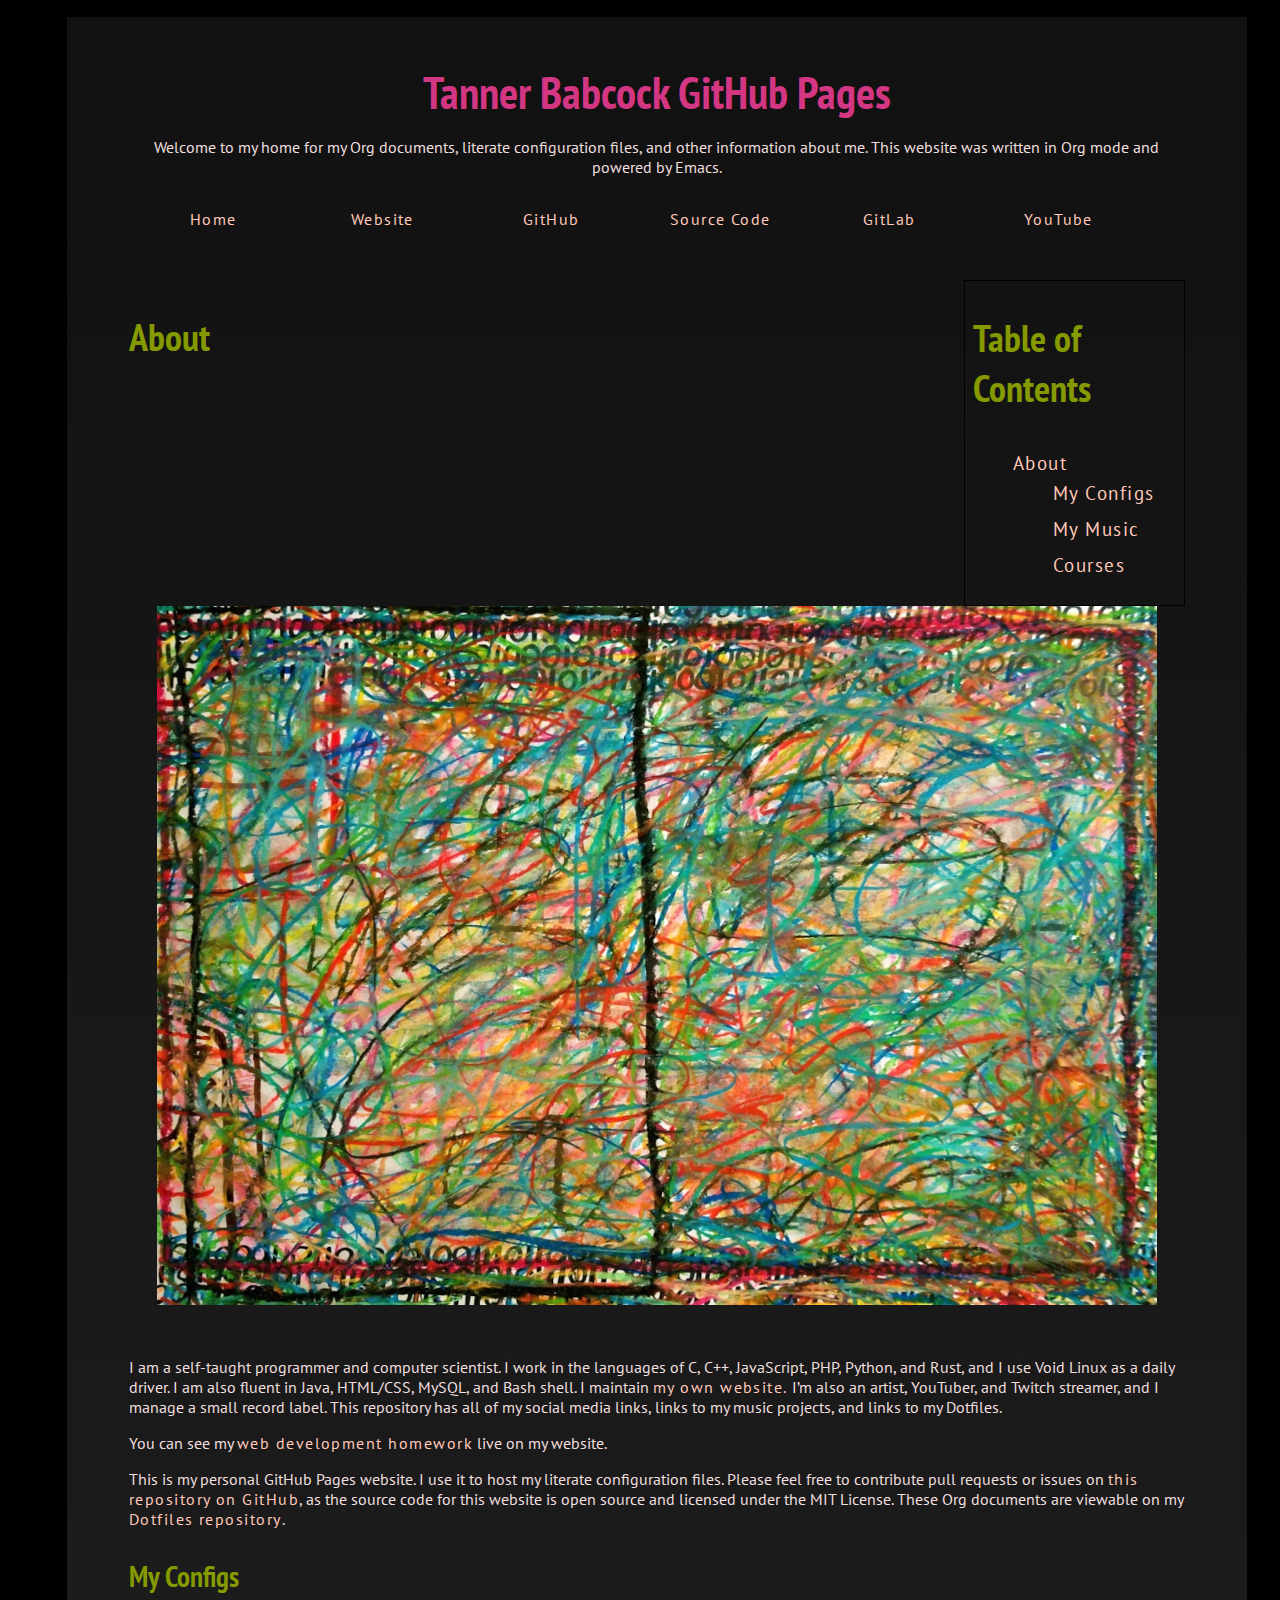
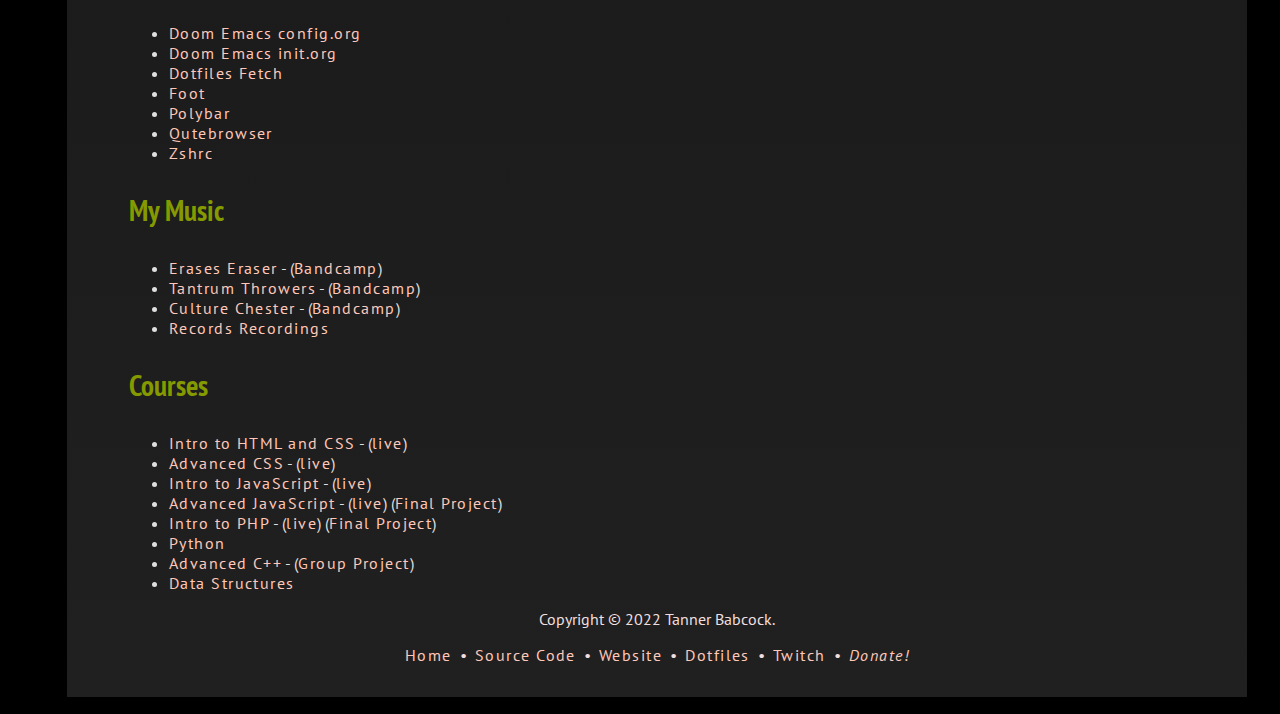
==== index.html @ 3590f408 "Adding Donate button to pages, splash image, OG image" ====
<?xml version="1.0" encoding="utf-8"?>
<!DOCTYPE html PUBLIC "-//W3C//DTD XHTML 1.0 Strict//EN"
"http://www.w3.org/TR/xhtml1/DTD/xhtml1-strict.dtd">
<html xmlns="http://www.w3.org/1999/xhtml" lang="en" xml:lang="en">
<head>
<!-- 2022-10-18 Tue 15:06 -->
<meta http-equiv="Content-Type" content="text/html;charset=utf-8" />
<meta name="viewport" content="width=device-width, initial-scale=1" />
<title>Tanner Babcock GitHub Pages</title>
<meta name="author" content="Tanner Babcock" />
<meta name="description" content="The GitHub Pages website for computer scientist and artist Tanner Babcock. Here is where you'll find my Emacs and other configs." />
<meta name="keywords" content="emacs, doom emacs, github, gitlab, tanner babcock, linux, gnu linux, void linux, arch linux, org" />
<meta name="generator" content="Org Mode" />
<style>
  #content { max-width: 60em; margin: auto; }
  .title  { text-align: center;
             margin-bottom: .2em; }
  .subtitle { text-align: center;
              font-size: medium;
              font-weight: bold;
              margin-top:0; }
  .todo   { font-family: monospace; color: red; }
  .done   { font-family: monospace; color: green; }
  .priority { font-family: monospace; color: orange; }
  .tag    { background-color: #eee; font-family: monospace;
            padding: 2px; font-size: 80%; font-weight: normal; }
  .timestamp { color: #bebebe; }
  .timestamp-kwd { color: #5f9ea0; }
  .org-right  { margin-left: auto; margin-right: 0px;  text-align: right; }
  .org-left   { margin-left: 0px;  margin-right: auto; text-align: left; }
  .org-center { margin-left: auto; margin-right: auto; text-align: center; }
  .underline { text-decoration: underline; }
  #postamble p, #preamble p { font-size: 90%; margin: .2em; }
  p.verse { margin-left: 3%; }
  pre {
    border: 1px solid #e6e6e6;
    border-radius: 3px;
    background-color: #f2f2f2;
    padding: 8pt;
    font-family: monospace;
    overflow: auto;
    margin: 1.2em;
  }
  pre.src {
    position: relative;
    overflow: auto;
  }
  pre.src:before {
    display: none;
    position: absolute;
    top: -8px;
    right: 12px;
    padding: 3px;
    color: #555;
    background-color: #f2f2f299;
  }
  pre.src:hover:before { display: inline; margin-top: 14px;}
  /* Languages per Org manual */
  pre.src-asymptote:before { content: 'Asymptote'; }
  pre.src-awk:before { content: 'Awk'; }
  pre.src-authinfo::before { content: 'Authinfo'; }
  pre.src-C:before { content: 'C'; }
  /* pre.src-C++ doesn't work in CSS */
  pre.src-clojure:before { content: 'Clojure'; }
  pre.src-css:before { content: 'CSS'; }
  pre.src-D:before { content: 'D'; }
  pre.src-ditaa:before { content: 'ditaa'; }
  pre.src-dot:before { content: 'Graphviz'; }
  pre.src-calc:before { content: 'Emacs Calc'; }
  pre.src-emacs-lisp:before { content: 'Emacs Lisp'; }
  pre.src-fortran:before { content: 'Fortran'; }
  pre.src-gnuplot:before { content: 'gnuplot'; }
  pre.src-haskell:before { content: 'Haskell'; }
  pre.src-hledger:before { content: 'hledger'; }
  pre.src-java:before { content: 'Java'; }
  pre.src-js:before { content: 'Javascript'; }
  pre.src-latex:before { content: 'LaTeX'; }
  pre.src-ledger:before { content: 'Ledger'; }
  pre.src-lisp:before { content: 'Lisp'; }
  pre.src-lilypond:before { content: 'Lilypond'; }
  pre.src-lua:before { content: 'Lua'; }
  pre.src-matlab:before { content: 'MATLAB'; }
  pre.src-mscgen:before { content: 'Mscgen'; }
  pre.src-ocaml:before { content: 'Objective Caml'; }
  pre.src-octave:before { content: 'Octave'; }
  pre.src-org:before { content: 'Org mode'; }
  pre.src-oz:before { content: 'OZ'; }
  pre.src-plantuml:before { content: 'Plantuml'; }
  pre.src-processing:before { content: 'Processing.js'; }
  pre.src-python:before { content: 'Python'; }
  pre.src-R:before { content: 'R'; }
  pre.src-ruby:before { content: 'Ruby'; }
  pre.src-sass:before { content: 'Sass'; }
  pre.src-scheme:before { content: 'Scheme'; }
  pre.src-screen:before { content: 'Gnu Screen'; }
  pre.src-sed:before { content: 'Sed'; }
  pre.src-sh:before { content: 'shell'; }
  pre.src-sql:before { content: 'SQL'; }
  pre.src-sqlite:before { content: 'SQLite'; }
  /* additional languages in org.el's org-babel-load-languages alist */
  pre.src-forth:before { content: 'Forth'; }
  pre.src-io:before { content: 'IO'; }
  pre.src-J:before { content: 'J'; }
  pre.src-makefile:before { content: 'Makefile'; }
  pre.src-maxima:before { content: 'Maxima'; }
  pre.src-perl:before { content: 'Perl'; }
  pre.src-picolisp:before { content: 'Pico Lisp'; }
  pre.src-scala:before { content: 'Scala'; }
  pre.src-shell:before { content: 'Shell Script'; }
  pre.src-ebnf2ps:before { content: 'ebfn2ps'; }
  /* additional language identifiers per "defun org-babel-execute"
       in ob-*.el */
  pre.src-cpp:before  { content: 'C++'; }
  pre.src-abc:before  { content: 'ABC'; }
  pre.src-coq:before  { content: 'Coq'; }
  pre.src-groovy:before  { content: 'Groovy'; }
  /* additional language identifiers from org-babel-shell-names in
     ob-shell.el: ob-shell is the only babel language using a lambda to put
     the execution function name together. */
  pre.src-bash:before  { content: 'bash'; }
  pre.src-csh:before  { content: 'csh'; }
  pre.src-ash:before  { content: 'ash'; }
  pre.src-dash:before  { content: 'dash'; }
  pre.src-ksh:before  { content: 'ksh'; }
  pre.src-mksh:before  { content: 'mksh'; }
  pre.src-posh:before  { content: 'posh'; }
  /* Additional Emacs modes also supported by the LaTeX listings package */
  pre.src-ada:before { content: 'Ada'; }
  pre.src-asm:before { content: 'Assembler'; }
  pre.src-caml:before { content: 'Caml'; }
  pre.src-delphi:before { content: 'Delphi'; }
  pre.src-html:before { content: 'HTML'; }
  pre.src-idl:before { content: 'IDL'; }
  pre.src-mercury:before { content: 'Mercury'; }
  pre.src-metapost:before { content: 'MetaPost'; }
  pre.src-modula-2:before { content: 'Modula-2'; }
  pre.src-pascal:before { content: 'Pascal'; }
  pre.src-ps:before { content: 'PostScript'; }
  pre.src-prolog:before { content: 'Prolog'; }
  pre.src-simula:before { content: 'Simula'; }
  pre.src-tcl:before { content: 'tcl'; }
  pre.src-tex:before { content: 'TeX'; }
  pre.src-plain-tex:before { content: 'Plain TeX'; }
  pre.src-verilog:before { content: 'Verilog'; }
  pre.src-vhdl:before { content: 'VHDL'; }
  pre.src-xml:before { content: 'XML'; }
  pre.src-nxml:before { content: 'XML'; }
  /* add a generic configuration mode; LaTeX export needs an additional
     (add-to-list 'org-latex-listings-langs '(conf " ")) in .emacs */
  pre.src-conf:before { content: 'Configuration File'; }

  table { border-collapse:collapse; }
  caption.t-above { caption-side: top; }
  caption.t-bottom { caption-side: bottom; }
  td, th { vertical-align:top;  }
  th.org-right  { text-align: center;  }
  th.org-left   { text-align: center;   }
  th.org-center { text-align: center; }
  td.org-right  { text-align: right;  }
  td.org-left   { text-align: left;   }
  td.org-center { text-align: center; }
  dt { font-weight: bold; }
  .footpara { display: inline; }
  .footdef  { margin-bottom: 1em; }
  .figure { padding: 1em; }
  .figure p { text-align: center; }
  .equation-container {
    display: table;
    text-align: center;
    width: 100%;
  }
  .equation {
    vertical-align: middle;
  }
  .equation-label {
    display: table-cell;
    text-align: right;
    vertical-align: middle;
  }
  .inlinetask {
    padding: 10px;
    border: 2px solid gray;
    margin: 10px;
    background: #ffffcc;
  }
  #org-div-home-and-up
   { text-align: right; font-size: 70%; white-space: nowrap; }
  textarea { overflow-x: auto; }
  .linenr { font-size: smaller }
  .code-highlighted { background-color: #ffff00; }
  .org-info-js_info-navigation { border-style: none; }
  #org-info-js_console-label
    { font-size: 10px; font-weight: bold; white-space: nowrap; }
  .org-info-js_search-highlight
    { background-color: #ffff00; color: #000000; font-weight: bold; }
  .org-svg { }
</style>
<link rel="stylesheet" type="text/css" href="solarized-dark.min.css" />
<meta property="og:image" content="/images/ogimage.png" />
<meta property="og:image:width" content="660" />
<meta property="og:image:height" content="461" />
<meta property="og:title" content="Tanner Babcock GitHub Pages" />
<meta property="og:description" content="The GitHub Pages website for computer scientist and artist Tanner Babcock. Here is where you'll find my Emacs and other configs." />
<meta property="og:locale" content="en_US" />
<link rel="icon" href="/images/favicon.png" />
<link rel="apple-touch-icon" href="/images/apple-touch-icon-180x180.png" />
<link rel="icon" href="/images/icon-hires.png" sizes="192x192" />
<meta name="google-site-verification" content="2WoaNPwHxji9bjk8HmxLdspgd5cx93KCRp-Bo1gjV0o" />
</head>
<body>
<div id="content" class="content">
<h1 class="title">Tanner Babcock GitHub Pages</h1>
<header>
    <center>
    <p>Welcome to my home for my Org documents, literate configuration files, and other information about me. This website was written in Org mode and powered by Emacs.</p>
        <ul>
            <li><a href="https://babkock.github.io">Home</a></li>
            <li><a href="https://tannerbabcock.com/home">Website</a></li>
            <li><a href="https://github.com/Babkock" target="_blank">GitHub</a></li>
            <li><a href="https://github.com/Babkock/Babkock.github.io" target="_blank">Source Code</a></li>
            <li><a href="https://gitlab.com/Babkock/" target="_blank">GitLab</a></li>
            <li><a href="https://www.youtube.com/channel/UCdXmrPRUtsl-6pq83x3FrTQ" target="_blank">YouTube</a></li>
        </ul>
    </center>
</header>

<div id="table-of-contents" role="doc-toc">
<h2>Table of Contents</h2>
<div id="text-table-of-contents" role="doc-toc">
<ul>
<li><a href="#orgf6d3887">About</a>
<ul>
<li><a href="#orgc650f07">My Configs</a></li>
<li><a href="#org0ccb03f">My Music</a></li>
<li><a href="#org8c33090">Courses</a></li>
</ul>
</li>
</ul>
</div>
</div>

<div id="outline-container-orgf6d3887" class="outline-2">
<h2 id="orgf6d3887">About</h2>
<div class="outline-text-2" id="text-orgf6d3887">

<div id="org760cbdf" class="figure">
<p><img src="https://babkock.github.io/images/splash.jpg" alt="splash.jpg" />
</p>
</div>

<p>
I am a self-taught programmer and computer scientist. I work in the languages of C, C++, JavaScript, PHP, Python, and Rust, and I use Void Linux as a daily driver. I am also fluent in Java, HTML/CSS, MySQL, and Bash shell. I maintain <a href="https://tannerbabcock.com/home">my own website.</a>
I&rsquo;m also an artist, YouTuber, and Twitch streamer, and I manage a small record label. This repository has all of my social media links, links to my music projects, and links to my Dotfiles.
</p>

<p>
You can see my <a href="https://tannerbabcock.com/homework/index">web development homework</a> live on my website.
</p>

<p>
This is my personal GitHub Pages website. I use it to host my literate configuration files. Please feel free to contribute pull requests or issues on <a href="https://github.com/Babkock/Babkock.github.io">this repository on GitHub</a>, as the source code for this website is open source and licensed under the MIT License. These Org documents are viewable on my <a href="https://gitlab.com/Babkock/Dotfiles">Dotfiles repository</a>.
</p>
</div>

<div id="outline-container-orgc650f07" class="outline-3">
<h3 id="orgc650f07">My Configs</h3>
<div class="outline-text-3" id="text-orgc650f07">
<ul class="org-ul">
<li><a href="https://babkock.github.io/configs/doom.html">Doom Emacs config.org</a></li>
<li><a href="https://babkock.github.io/configs/init.html">Doom Emacs init.org</a></li>
<li><a href="https://babkock.github.io/configs/fetch.html">Dotfiles Fetch</a></li>
<li><a href="https://babkock.github.io/configs/foot.html">Foot</a></li>
<li><a href="https://babkock.github.io/configs/polybar.html">Polybar</a></li>
<li><a href="https://babkock.github.io/configs/qutebrowser.html">Qutebrowser</a></li>
<li><a href="https://babkock.github.io/configs/zsh.html">Zshrc</a></li>
</ul>
</div>
</div>

<div id="outline-container-org0ccb03f" class="outline-3">
<h3 id="org0ccb03f">My Music</h3>
<div class="outline-text-3" id="text-org0ccb03f">
<ul class="org-ul">
<li><a href="https://open.spotify.com/artist/3qysccskvwTB7ozJ0ojOTP">Erases Eraser</a> - (<a href="https://eraseseraser.bandcamp.com/">Bandcamp</a>)</li>
<li><a href="https://open.spotify.com/artist/6x2K3JghRnqnFdg07SkrN3">Tantrum Throwers</a> - (<a href="https://tantrumthrowers.bandcamp.com/">Bandcamp</a>)</li>
<li><a href="https://open.spotify.com/artist/6id1ZGp3lQNo11vRjEXGlo">Culture Chester</a> - (<a href="https://culturechester.bandcamp.com/">Bandcamp</a>)</li>
<li><a href="https://recordsrecordings.bandcamp.com">Records Recordings</a></li>
</ul>
</div>
</div>

<div id="outline-container-org8c33090" class="outline-3">
<h3 id="org8c33090">Courses</h3>
<div class="outline-text-3" id="text-org8c33090">
<ul class="org-ul">
<li><a href="https://gitlab.com/tbhomework/homework/-/tree/master/wdv101">Intro to HTML and CSS</a> - (<a href="https://tannerbabcock.com/homework/index?c=wdv101">live</a>)</li>
<li><a href="https://gitlab.com/tbhomework/homework/-/tree/master/wdv205">Advanced CSS</a> - (<a href="https://tannerbabcock.com/homework/index?c=wdv205">live</a>)</li>
<li><a href="https://gitlab.com/tbhomework/homework/-/tree/master/wdv221">Intro to JavaScript</a> - (<a href="https://tannerbabcock.com/homework/index?c=wdv221">live</a>)</li>
<li><a href="https://gitlab.com/tbhomework/homework/-/tree/master/wdv321">Advanced JavaScript</a> - (<a href="https://tannerbabcock.com/homework/index?c=wdv321">live</a>) (<a href="https://tannerbabcock.com/homework/wdv321/recipes/home.html">Final Project</a>)</li>
<li><a href="https://gitlab.com/tbhomework/homework/-/tree/master/wdv341">Intro to PHP</a> - (<a href="https://tannerbabcock.com/homework/index?c=wdv341">live</a>) (<a href="https://tannerbabcock.com/homework/wdv341/wax/index">Final Project</a>)</li>
<li><a href="https://gitlab.com/tbhomework/python">Python</a></li>
<li><a href="https://gitlab.com/tbhomework/cis164">Advanced C++</a> - (<a href="https://github.com/naertz/CasualMockSkirmish">Group Project</a>)</li>
<li><a href="https://gitlab.com/tbhomework/cis152">Data Structures</a></li>
</ul>

<footer>
    <center>
    <p>Copyright &copy; 2022 Tanner Babcock.</p>
    <p><a href="https://babkock.github.io">Home</a> &nbsp;&bull;&nbsp; <a href="https://github.com/Babkock/Babkock.github.io">Source Code</a> &nbsp;&bull;&nbsp;
    <a href="https://tannerbabcock.com/home">Website</a> &nbsp;&bull;&nbsp;
    <a href="https://gitlab.com/Babkock/Dotfiles">Dotfiles</a> &nbsp;&bull;&nbsp;
    <a href="https://www.twitch.tv/babkock">Twitch</a> &nbsp;&bull;&nbsp;
    <a href="https://www.paypal.com/donate/?business=X8ZY4CNBJEXVE&no_recurring=0&item_name=Please+help+me+pay+my+bills%2C+and+make+more+interesting+GNU%2FLinux+content%21+I+appreciate+you%21&currency_code=USD" target="_blank"><i>Donate!</i></a></p>
    </center>
</footer>
</div>
</div>
</div>
</div>
<div id="postamble" class="status">
<p class="author">Author: Tanner Babcock</p>
<p class="date">Created: 2022-10-18 Tue 15:06</p>
</div>
</body>
</html>
---- solarized-dark.min.css ----
@import url(http://fonts.googleapis.com/css?family=Inconsolata);@import url(http://fonts.googleapis.com/css?family=PT+Sans);@import url(http://fonts.googleapis.com/css?family=PT+Sans+Narrow:400,700);article,aside,details,figcaption,figure,footer,header,hgroup,nav,section,summary{display:block}audio,canvas,video{display:inline-block}audio:not([controls]){display:none;height:0}[hidden]{display:none}html{font-family:sans-serif;-webkit-text-size-adjust:100%;-ms-text-size-adjust:100%}body{margin:0}a:focus{outline:thin dotted}a:active,a:hover{outline:0}h1{font-size:2em}abbr[title]{border-bottom:1px dotted}b,strong{font-weight:bold}dfn{font-style:italic}mark{background:#ff0;color:#000}code,kbd,pre,samp{font-family:monospace,serif;font-size:1em}pre{white-space:pre-wrap;word-wrap:break-word}q{quotes:"\201C" "\201D" "\2018" "\2019"}small{font-size:80%}sub,sup{font-size:75%;line-height:0;position:relative;vertical-align:baseline}sup{top:-0.5em}sub{bottom:-0.25em}img{border:0}svg:not(:root){overflow:hidden}figure{margin:0}fieldset{border:1px solid #c0c0c0;margin:0 2px;padding:.35em .625em .75em}legend{border:0;padding:0}button,input,select,textarea{font-family:inherit;font-size:100%;margin:0}button,input{line-height:normal}button,html input[type="button"],input[type="reset"],input[type="submit"]{-webkit-appearance:button;cursor:pointer}button[disabled],input[disabled]{cursor:default}input[type="checkbox"],input[type="radio"]{box-sizing:border-box;padding:0}input[type="search"]{-webkit-appearance:textfield;-moz-box-sizing:content-box;-webkit-box-sizing:content-box;box-sizing:content-box}input[type="search"]::-webkit-search-cancel-button,input[type="search"]::-webkit-search-decoration{-webkit-appearance:none}button::-moz-focus-inner,input::-moz-focus-inner{border:0;padding:0}textarea{overflow:auto;vertical-align:top}table{border-collapse:collapse;border-spacing:0}html{font-family:'PT Sans',sans-serif}pre,code{font-family:'Inconsolata',sans-serif}h1,h2,h3,h4,h5,h6{font-family:'PT Sans Narrow',sans-serif;font-weight:700}html{background-color:#073642;color:#839496;margin:1em}body{background-color:#002b36;margin:0 auto;max-width:23cm;border:1pt solid #586e75;padding:1em}code{background-color:#073642;padding:2px}a{color:#b58900}a:visited{color:#cb4b16}a:hover{color:#cb4b16}h1{color:#d33682}h2,h3,h4,h5,h6{color:#859900}pre{background-color:#002b36;color:#839496;border:1pt solid #586e75;padding:1em}pre code{background-color:#002b36}h1{font-size:2.8em}h2{font-size:2.4em}h3{font-size:1.8em}h4{font-size:1.4em}h5{font-size:1.3em}h6{font-size:1.15em}.tag{background-color:#073642;color:#d33682;padding:0 .2em}.todo,.next,.done{color:#002b36;background-color:#dc322f;padding:0 .2em}.tag{-webkit-border-radius:.35em;-moz-border-radius:.35em;border-radius:.35em}.TODO{-webkit-border-radius:.2em;-moz-border-radius:.2em;border-radius:.2em;background-color:#2aa198}.NEXT{-webkit-border-radius:.2em;-moz-border-radius:.2em;border-radius:.2em;background-color:#268bd2}.ACTIVE{-webkit-border-radius:.2em;-moz-border-radius:.2em;border-radius:.2em;background-color:#268bd2}.DONE{-webkit-border-radius:.2em;-moz-border-radius:.2em;border-radius:.2em;background-color:#859900}.WAITING{-webkit-border-radius:.2em;-moz-border-radius:.2em;border-radius:.2em;background-color:#cb4b16}.HOLD{-webkit-border-radius:.2em;-moz-border-radius:.2em;border-radius:.2em;background-color:#d33682}.NOTE{-webkit-border-radius:.2em;-moz-border-radius:.2em;border-radius:.2em;background-color:#d33682}.CANCELLED{-webkit-border-radius:.2em;-moz-border-radius:.2em;border-radius:.2em;background-color:#859900}
.org-src-container, .org-src-container * { font-family:monospace !important; font-size:1.06em !important; }
body { width:92% !important; max-width:92% !important; margin-left:4% !important; margin-right:4% !important; background:linear-gradient(0deg, #202020, #111) !important; color:#dfdfdf !important; border:1px solid black !important; } body #content { width:92% !important; min-width:92% !important; max-width:92% !important; margin-left:4% !important; margin-right:4% !important; } p { color:#efdfdf !important; }
html { background:#000 !important; }
.org-src-container pre { background:#221010 !important; border:1px solid #000 !important; border-radius:0px 0px 0px 0px !important; box-shadow:0 !important; }
pre { box-shadow:0 !important; font-size:1.09em !important; }
pre span { line-height:1.6; letter-spacing:1.04pt !important; }
a:link, a, a:visited {
    color:#ffc8b8;
    text-decoration:none;
    letter-spacing:1.1pt !important;
}
a:hover, a:active {
    color:#ffdfdf;
    text-decoration:underline;
    letter-spacing:1.1pt !important;
}
table {
    width:90% !important;
    max-width:90% !important;
    margin-left:5% !important;
    margin-right:5% !important;
    background:rgba(0, 0, 0, 0.2) !important;
}
table thead tr th {
    font-weight:bold;
}
table thead tr th, table tbody tr td {
    border:2px solid #000;
    padding:15px !important;
    font-size:1.07em !important;
}
#text-table-of-contents ul li, #text-table-of-contents li {
    list-style-type:none !important;
	padding-top:6px;
	padding-bottom:6px;
}
#text-table-of-contents ul li a, #text-table-of-contents li a {
    font-size:1.17em !important;
}
pre span {
	font-family:monospace;
}
#table-of-contents {
    float:right;
    width:20% !important;
    margin-left:1% !important;
    border:1px solid #000;
    padding-left:8px;
}
header center {
    padding-bottom:12px !important;
}
header center ul {
    padding-left:0px !important;
    width:100% !important;
    display:inline-block !important;
}
header center ul li {
    list-style-type:none !important;
    width:16% !important;
    float:left !important;
}
header center ul li a {
    width:100% !important;
    height:39px !important;
    min-height:39px !important;
    display:block !important;
}

#postamble { display:none !important; }

#footer {
	padding-top:7px;
    font-size:1.12em !important;
}
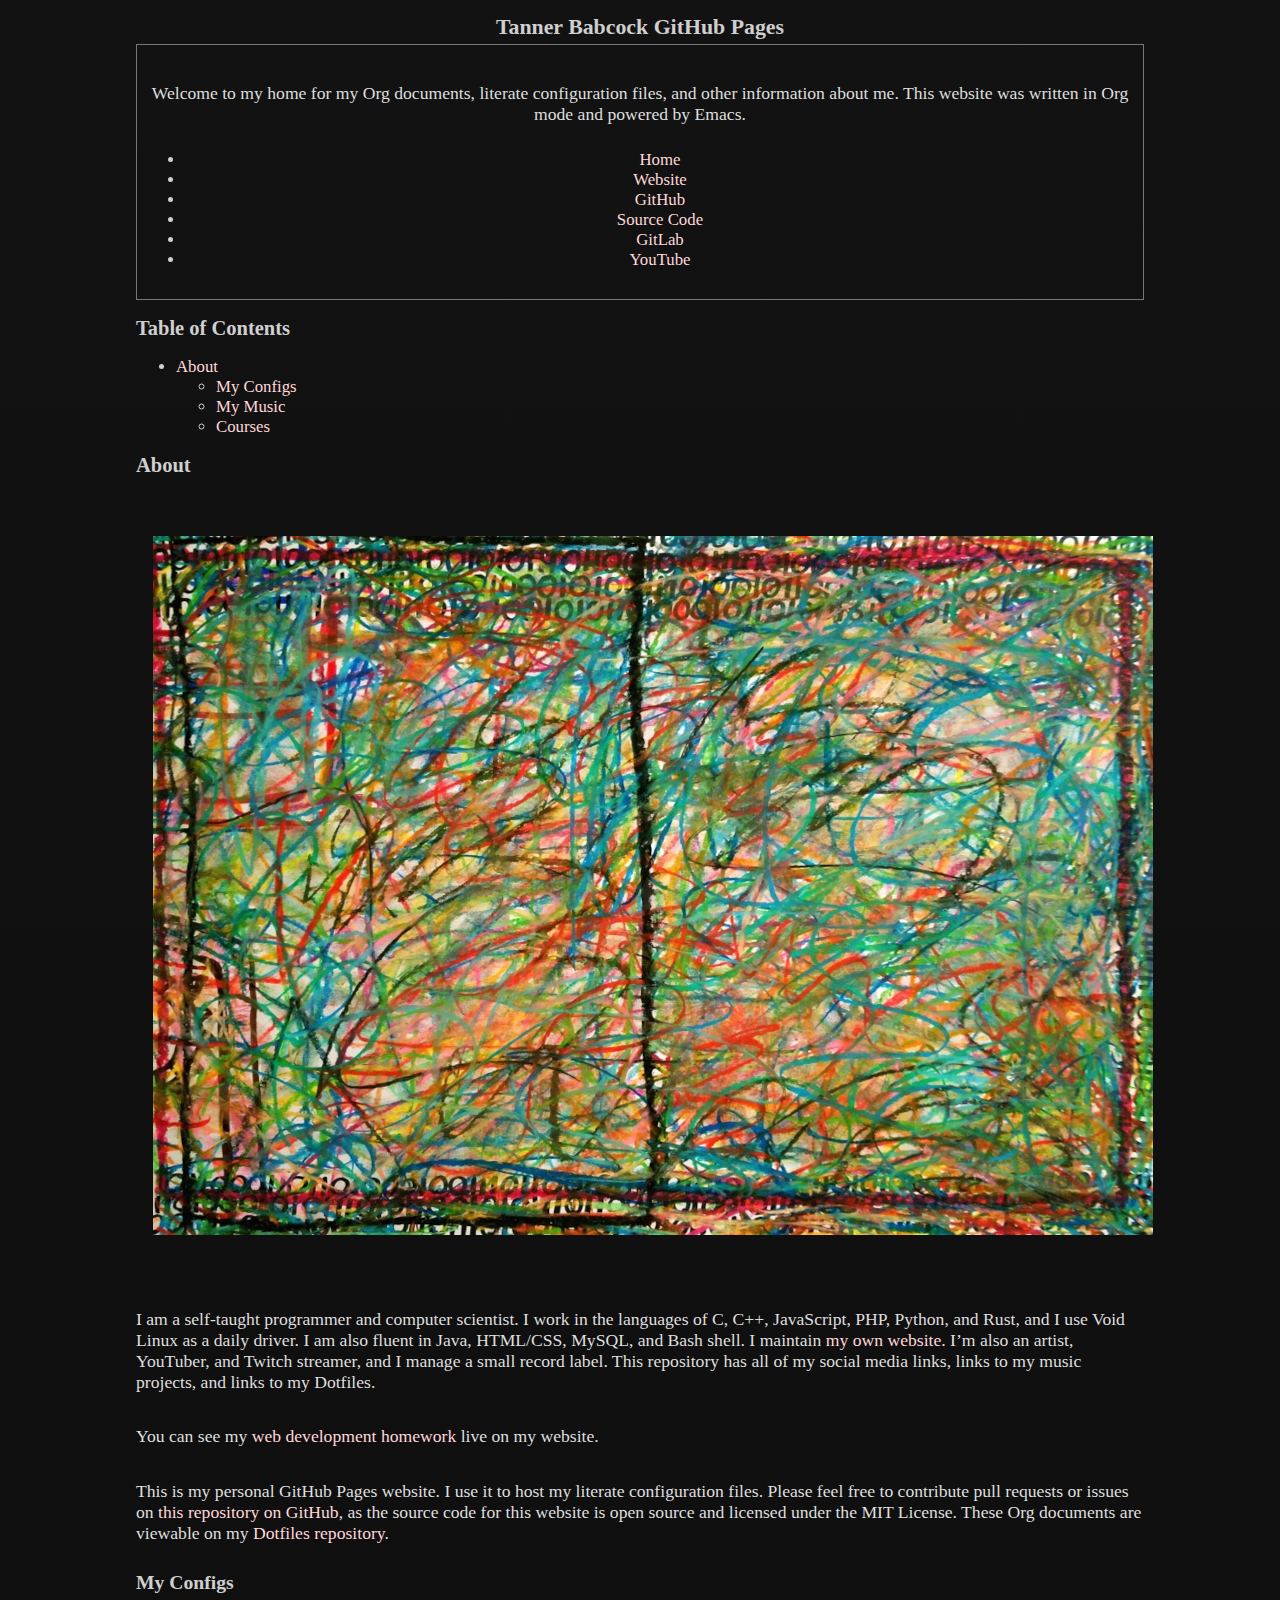
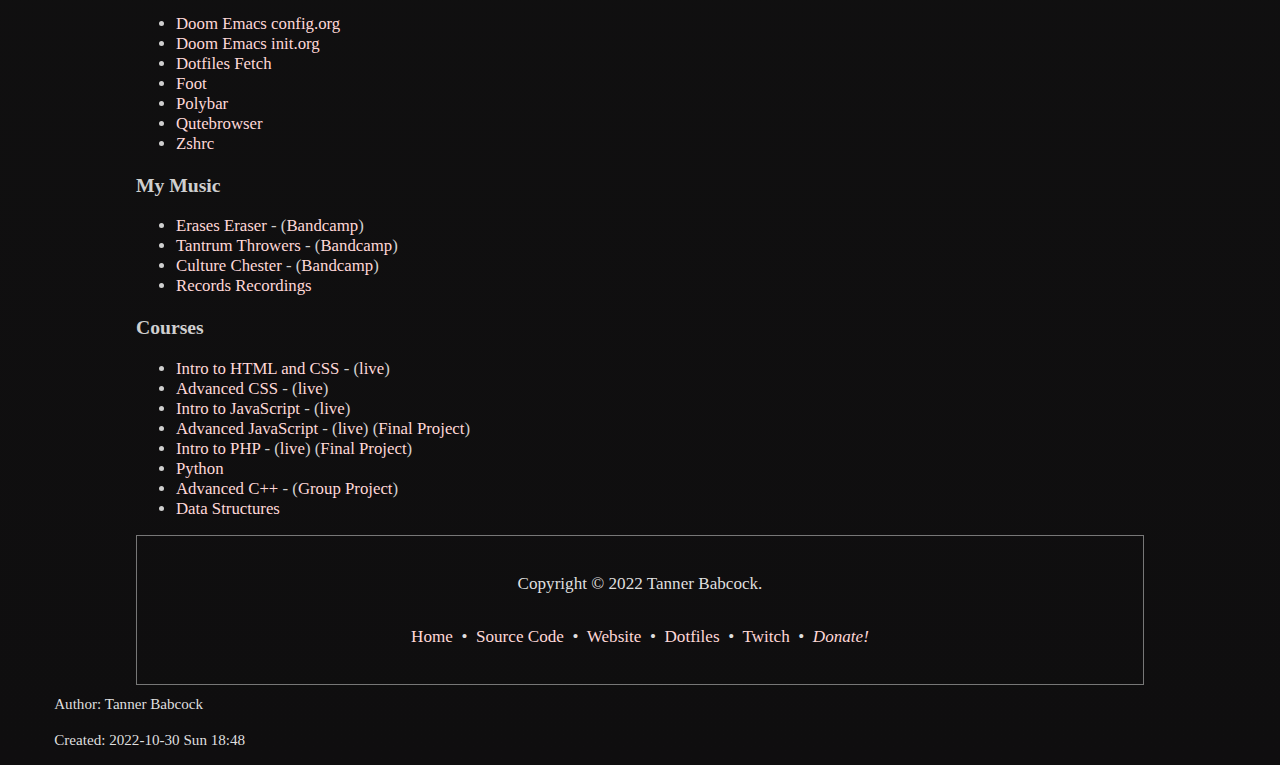
==== commit 6fbd61d8: "Updating index and Readme" ====
--- a/index.html
+++ b/index.html
@@ -3,7 +3,7 @@
 "http://www.w3.org/TR/xhtml1/DTD/xhtml1-strict.dtd">
 <html xmlns="http://www.w3.org/1999/xhtml" lang="en" xml:lang="en">
 <head>
-<!-- 2022-10-18 Tue 15:06 -->
+<!-- 2022-10-30 Sun 18:48 -->
 <meta http-equiv="Content-Type" content="text/html;charset=utf-8" />
 <meta name="viewport" content="width=device-width, initial-scale=1" />
 <title>Tanner Babcock GitHub Pages</title>
@@ -195,7 +195,7 @@
     { background-color: #ffff00; color: #000000; font-weight: bold; }
   .org-svg { }
 </style>
-<link rel="stylesheet" type="text/css" href="solarized-dark.min.css" />
+<link rel="stylesheet" type="text/css" href="style.css" />
 <meta property="og:image" content="/images/ogimage.png" />
 <meta property="og:image:width" content="660" />
 <meta property="og:image:height" content="461" />
@@ -228,22 +228,22 @@
 <h2>Table of Contents</h2>
 <div id="text-table-of-contents" role="doc-toc">
 <ul>
-<li><a href="#orgf6d3887">About</a>
+<li><a href="#org857ccb2">About</a>
 <ul>
-<li><a href="#orgc650f07">My Configs</a></li>
-<li><a href="#org0ccb03f">My Music</a></li>
-<li><a href="#org8c33090">Courses</a></li>
+<li><a href="#org75c81aa">My Configs</a></li>
+<li><a href="#org4fcec64">My Music</a></li>
+<li><a href="#org84a3036">Courses</a></li>
 </ul>
 </li>
 </ul>
 </div>
 </div>
 
-<div id="outline-container-orgf6d3887" class="outline-2">
-<h2 id="orgf6d3887">About</h2>
-<div class="outline-text-2" id="text-orgf6d3887">
-
-<div id="org760cbdf" class="figure">
+<div id="outline-container-org857ccb2" class="outline-2">
+<h2 id="org857ccb2">About</h2>
+<div class="outline-text-2" id="text-org857ccb2">
+
+<div id="orgc4bfaa2" class="figure">
 <p><img src="https://babkock.github.io/images/splash.jpg" alt="splash.jpg" />
 </p>
 </div>
@@ -262,9 +262,9 @@
 </p>
 </div>
 
-<div id="outline-container-orgc650f07" class="outline-3">
-<h3 id="orgc650f07">My Configs</h3>
-<div class="outline-text-3" id="text-orgc650f07">
+<div id="outline-container-org75c81aa" class="outline-3">
+<h3 id="org75c81aa">My Configs</h3>
+<div class="outline-text-3" id="text-org75c81aa">
 <ul class="org-ul">
 <li><a href="https://babkock.github.io/configs/doom.html">Doom Emacs config.org</a></li>
 <li><a href="https://babkock.github.io/configs/init.html">Doom Emacs init.org</a></li>
@@ -277,9 +277,9 @@
 </div>
 </div>
 
-<div id="outline-container-org0ccb03f" class="outline-3">
-<h3 id="org0ccb03f">My Music</h3>
-<div class="outline-text-3" id="text-org0ccb03f">
+<div id="outline-container-org4fcec64" class="outline-3">
+<h3 id="org4fcec64">My Music</h3>
+<div class="outline-text-3" id="text-org4fcec64">
 <ul class="org-ul">
 <li><a href="https://open.spotify.com/artist/3qysccskvwTB7ozJ0ojOTP">Erases Eraser</a> - (<a href="https://eraseseraser.bandcamp.com/">Bandcamp</a>)</li>
 <li><a href="https://open.spotify.com/artist/6x2K3JghRnqnFdg07SkrN3">Tantrum Throwers</a> - (<a href="https://tantrumthrowers.bandcamp.com/">Bandcamp</a>)</li>
@@ -289,9 +289,9 @@
 </div>
 </div>
 
-<div id="outline-container-org8c33090" class="outline-3">
-<h3 id="org8c33090">Courses</h3>
-<div class="outline-text-3" id="text-org8c33090">
+<div id="outline-container-org84a3036" class="outline-3">
+<h3 id="org84a3036">Courses</h3>
+<div class="outline-text-3" id="text-org84a3036">
 <ul class="org-ul">
 <li><a href="https://gitlab.com/tbhomework/homework/-/tree/master/wdv101">Intro to HTML and CSS</a> - (<a href="https://tannerbabcock.com/homework/index?c=wdv101">live</a>)</li>
 <li><a href="https://gitlab.com/tbhomework/homework/-/tree/master/wdv205">Advanced CSS</a> - (<a href="https://tannerbabcock.com/homework/index?c=wdv205">live</a>)</li>
@@ -319,7 +319,7 @@
 </div>
 <div id="postamble" class="status">
 <p class="author">Author: Tanner Babcock</p>
-<p class="date">Created: 2022-10-18 Tue 15:06</p>
+<p class="date">Created: 2022-10-30 Sun 18:48</p>
 </div>
 </body>
 </html>
--- a/style.css
+++ b/style.css
@@ -0,0 +1,65 @@
+body {
+	background:linear-gradient(180deg, #121212, #0f0e0f);
+	color:#cfcfcf;
+	font-size:1.05em;
+	width:92%;
+	margin-left:4%;
+	margin-right:4%;
+}
+
+a:link, a, a:visited {
+	color:#ffd8d8;
+	text-decoration:none;
+}
+
+a:hover, a:active {
+	color:#ffefef;
+	text-decoration:underline;
+}
+
+header, main, footer {
+	border:1px solid #777777;
+	padding:8px;
+	padding-top:12px;
+	padding-bottom:12px;
+}
+
+h1 {
+	font-size:1.3em;
+}
+
+h2 {
+	font-size:1.22em;
+}
+
+p {
+	color:#dfdfdf;
+	font-size:1.05em;
+	padding-top:8px;
+	padding-bottom:8px;
+}
+
+footer {
+	text-align:center;
+	font-size:0.97em;
+}
+
+footer ul {
+	list-style-type:none;
+	width:90%;
+	margin-left:4%;
+	margin-right:4%;
+}
+
+footer ul li {
+	list-style-type:none;
+	padding-top:8px;
+	padding-bottom:8px;
+	font-size:1.01em;
+	width:100%;
+}
+
+footer ul li a {
+	width:100%;
+}
+
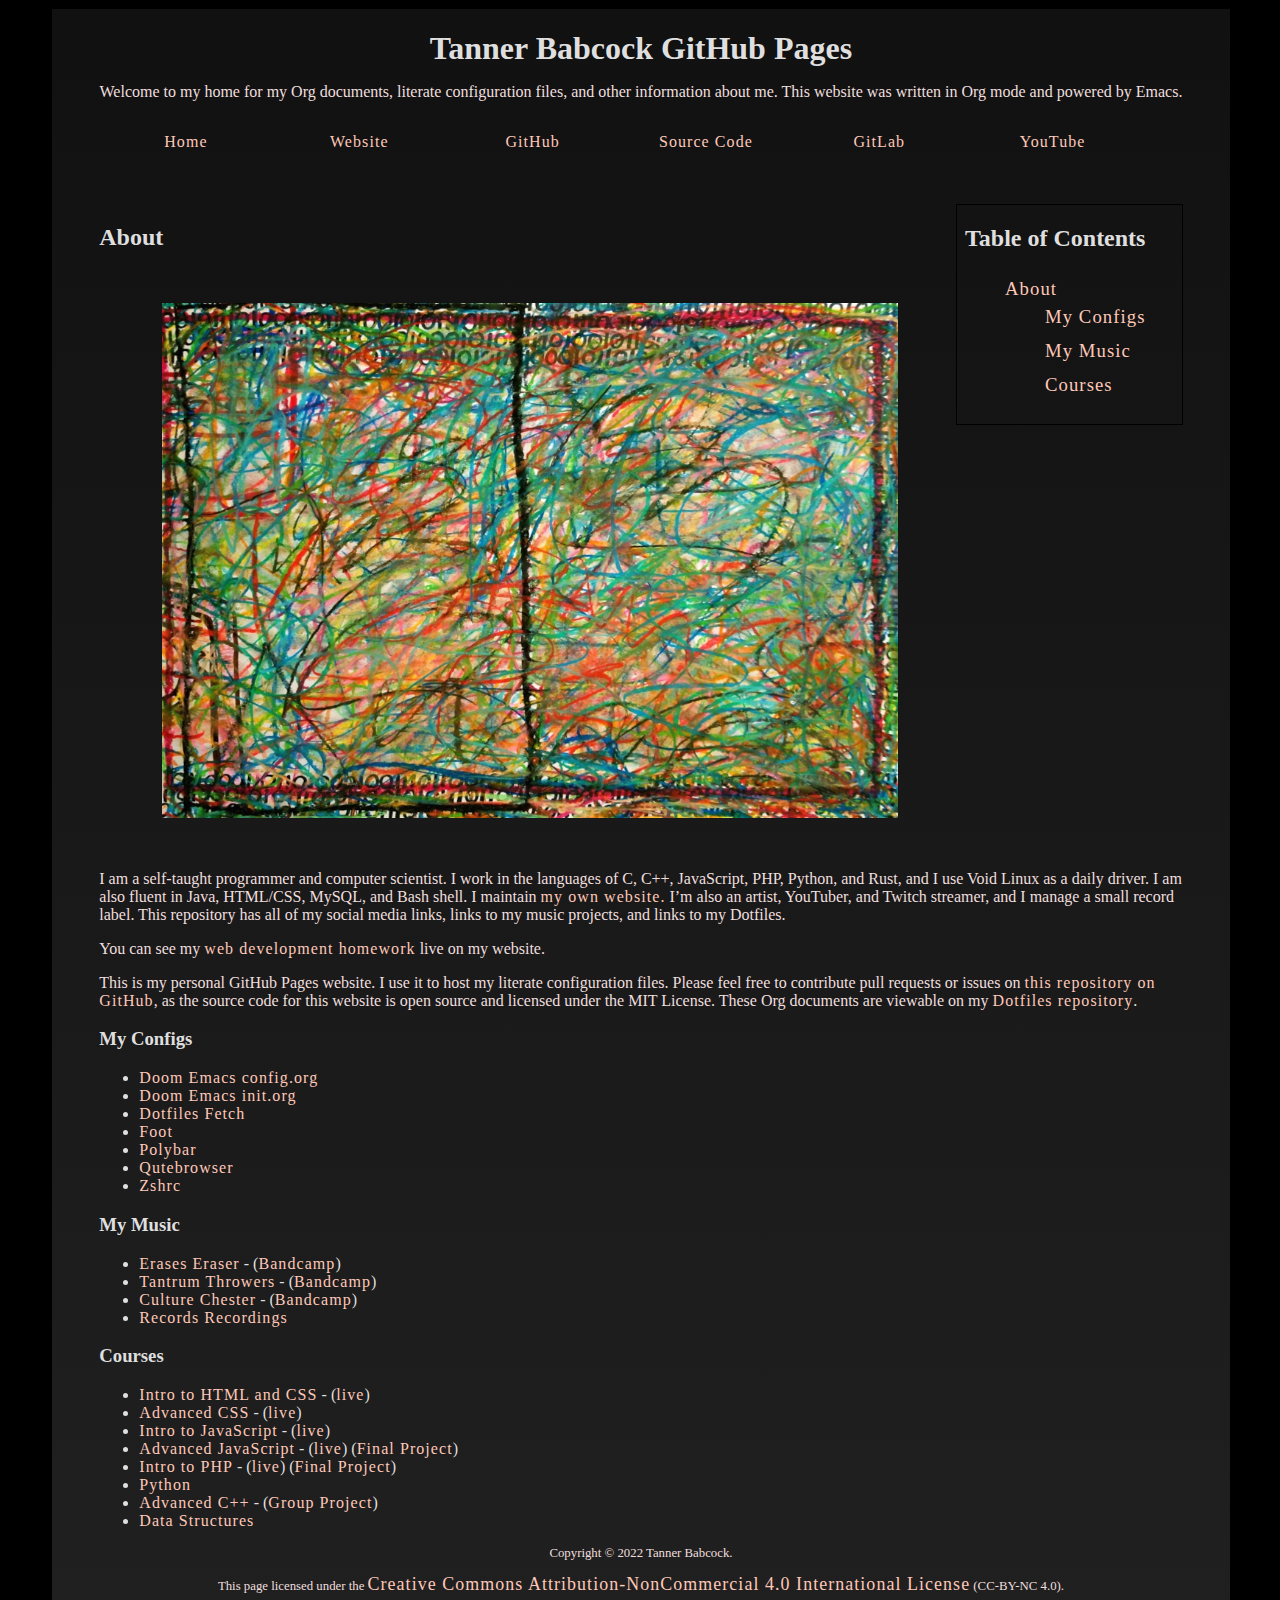
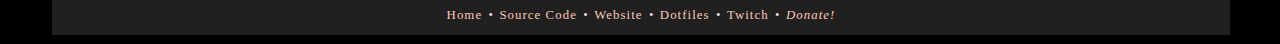
==== commit f7a337ea: "Added more info in footer. Updated style" ====
--- a/index.html
+++ b/index.html
@@ -3,7 +3,7 @@
 "http://www.w3.org/TR/xhtml1/DTD/xhtml1-strict.dtd">
 <html xmlns="http://www.w3.org/1999/xhtml" lang="en" xml:lang="en">
 <head>
-<!-- 2022-10-30 Sun 18:48 -->
+<!-- 2022-11-03 Thu 00:51 -->
 <meta http-equiv="Content-Type" content="text/html;charset=utf-8" />
 <meta name="viewport" content="width=device-width, initial-scale=1" />
 <title>Tanner Babcock GitHub Pages</title>
@@ -228,22 +228,22 @@
 <h2>Table of Contents</h2>
 <div id="text-table-of-contents" role="doc-toc">
 <ul>
-<li><a href="#org857ccb2">About</a>
+<li><a href="#org3a73446">About</a>
 <ul>
-<li><a href="#org75c81aa">My Configs</a></li>
-<li><a href="#org4fcec64">My Music</a></li>
-<li><a href="#org84a3036">Courses</a></li>
+<li><a href="#org4c7c2a2">My Configs</a></li>
+<li><a href="#org81e2334">My Music</a></li>
+<li><a href="#org5d7294f">Courses</a></li>
 </ul>
 </li>
 </ul>
 </div>
 </div>
 
-<div id="outline-container-org857ccb2" class="outline-2">
-<h2 id="org857ccb2">About</h2>
-<div class="outline-text-2" id="text-org857ccb2">
-
-<div id="orgc4bfaa2" class="figure">
+<div id="outline-container-org3a73446" class="outline-2">
+<h2 id="org3a73446">About</h2>
+<div class="outline-text-2" id="text-org3a73446">
+
+<div id="org3346ee7" class="figure">
 <p><img src="https://babkock.github.io/images/splash.jpg" alt="splash.jpg" />
 </p>
 </div>
@@ -262,9 +262,9 @@
 </p>
 </div>
 
-<div id="outline-container-org75c81aa" class="outline-3">
-<h3 id="org75c81aa">My Configs</h3>
-<div class="outline-text-3" id="text-org75c81aa">
+<div id="outline-container-org4c7c2a2" class="outline-3">
+<h3 id="org4c7c2a2">My Configs</h3>
+<div class="outline-text-3" id="text-org4c7c2a2">
 <ul class="org-ul">
 <li><a href="https://babkock.github.io/configs/doom.html">Doom Emacs config.org</a></li>
 <li><a href="https://babkock.github.io/configs/init.html">Doom Emacs init.org</a></li>
@@ -277,9 +277,9 @@
 </div>
 </div>
 
-<div id="outline-container-org4fcec64" class="outline-3">
-<h3 id="org4fcec64">My Music</h3>
-<div class="outline-text-3" id="text-org4fcec64">
+<div id="outline-container-org81e2334" class="outline-3">
+<h3 id="org81e2334">My Music</h3>
+<div class="outline-text-3" id="text-org81e2334">
 <ul class="org-ul">
 <li><a href="https://open.spotify.com/artist/3qysccskvwTB7ozJ0ojOTP">Erases Eraser</a> - (<a href="https://eraseseraser.bandcamp.com/">Bandcamp</a>)</li>
 <li><a href="https://open.spotify.com/artist/6x2K3JghRnqnFdg07SkrN3">Tantrum Throwers</a> - (<a href="https://tantrumthrowers.bandcamp.com/">Bandcamp</a>)</li>
@@ -289,9 +289,9 @@
 </div>
 </div>
 
-<div id="outline-container-org84a3036" class="outline-3">
-<h3 id="org84a3036">Courses</h3>
-<div class="outline-text-3" id="text-org84a3036">
+<div id="outline-container-org5d7294f" class="outline-3">
+<h3 id="org5d7294f">Courses</h3>
+<div class="outline-text-3" id="text-org5d7294f">
 <ul class="org-ul">
 <li><a href="https://gitlab.com/tbhomework/homework/-/tree/master/wdv101">Intro to HTML and CSS</a> - (<a href="https://tannerbabcock.com/homework/index?c=wdv101">live</a>)</li>
 <li><a href="https://gitlab.com/tbhomework/homework/-/tree/master/wdv205">Advanced CSS</a> - (<a href="https://tannerbabcock.com/homework/index?c=wdv205">live</a>)</li>
@@ -306,6 +306,7 @@
 <footer>
     <center>
     <p>Copyright &copy; 2022 Tanner Babcock.</p>
+	<p class="nav">This page licensed under the <a href="https://creativecommons.org/licenses/by-nc/4.0/">Creative Commons Attribution-NonCommercial 4.0 International License</a> (CC-BY-NC 4.0).</p>
     <p><a href="https://babkock.github.io">Home</a> &nbsp;&bull;&nbsp; <a href="https://github.com/Babkock/Babkock.github.io">Source Code</a> &nbsp;&bull;&nbsp;
     <a href="https://tannerbabcock.com/home">Website</a> &nbsp;&bull;&nbsp;
     <a href="https://gitlab.com/Babkock/Dotfiles">Dotfiles</a> &nbsp;&bull;&nbsp;
@@ -319,7 +320,7 @@
 </div>
 <div id="postamble" class="status">
 <p class="author">Author: Tanner Babcock</p>
-<p class="date">Created: 2022-10-30 Sun 18:48</p>
+<p class="date">Created: 2022-11-03 Thu 00:51</p>
 </div>
 </body>
 </html>
--- a/style.css
+++ b/style.css
@@ -1,65 +1,94 @@
-body {
-	background:linear-gradient(180deg, #121212, #0f0e0f);
-	color:#cfcfcf;
-	font-size:1.05em;
-	width:92%;
-	margin-left:4%;
-	margin-right:4%;
+.org-src-container, .org-src-container * { font-family:monospace !important; }
+.org-src-container { padding-top:10px !important; padding-bottom:10px !important; }
+body { width:92% !important; max-width:92% !important; margin-left:4% !important; margin-right:4% !important; background:linear-gradient(0deg, #202020, #111) !important; color:#dfdfdf !important; border:1px solid black !important; } body #content { width:92% !important; min-width:92% !important; max-width:92% !important; margin-left:4% !important; margin-right:4% !important; } p { color:#efdfdf !important; }
+html { background:#000 !important; }
+.org-src-container pre { background:#221010 !important; border:1px solid #000 !important; border-radius:0px 0px 0px 0px !important; box-shadow:0 !important; }
+pre { box-shadow:0 !important; font-size:1.3em !important; }
+pre.src {
+	letter-spacing:0.9pt !important;
+	font-size:1.3em !important;
+}
+a:link, a, a:visited {
+    color:#ffc8b8;
+    text-decoration:none;
+    letter-spacing:0.8pt !important;
+	outline:0 !important;
+}
+a:hover, a:active {
+    color:#ffdfdf;
+    text-decoration:underline;
+    letter-spacing:0.8pt !important;
+	outline:0 !important;
+}
+a:focus {
+	outline:0 !important;
+}
+table {
+    width:90% !important;
+    max-width:90% !important;
+    margin-left:5% !important;
+    margin-right:5% !important;
+    background:rgba(0, 0, 0, 0.2) !important;
+}
+table thead tr th {
+    font-weight:bold;
+}
+table thead tr th, table tbody tr td {
+    border:2px solid #000;
+    padding:15px !important;
+    font-size:1.07em !important;
+}
+#text-table-of-contents ul li, #text-table-of-contents li {
+    list-style-type:none !important;
+	padding-top:6px;
+	padding-bottom:6px;
+}
+#text-table-of-contents ul li a, #text-table-of-contents li a {
+    font-size:1.17em !important;
+}
+pre span {
+	font-family:monospace;
+	letter-spacing:1.04pt !important;
+}
+#table-of-contents {
+    float:right;
+    width:20% !important;
+    margin-left:1% !important;
+    border:1px solid #000;
+    padding-left:8px;
+}
+header center {
+    padding-bottom:12px !important;
+}
+header center ul {
+    padding-left:0px !important;
+    width:100% !important;
+    display:inline-block !important;
+}
+header center ul li {
+    list-style-type:none !important;
+    width:16% !important;
+    float:left !important;
+}
+header center ul li a {
+    width:100% !important;
+    height:39px !important;
+    min-height:39px !important;
+    display:block !important;
+}
+.figure p img {
+	display:inline;
+	width:70%;
+}
+#postamble { display:none !important; }
+
+#footer {
+	padding-top:7px;
+}
+footer center p {
+	font-size:0.8em !important;
+}
+footer center p.nav a {
+	font-size:1.4em !important;
 }
 
-a:link, a, a:visited {
-	color:#ffd8d8;
-	text-decoration:none;
-}
-
-a:hover, a:active {
-	color:#ffefef;
-	text-decoration:underline;
-}
-
-header, main, footer {
-	border:1px solid #777777;
-	padding:8px;
-	padding-top:12px;
-	padding-bottom:12px;
-}
-
-h1 {
-	font-size:1.3em;
-}
-
-h2 {
-	font-size:1.22em;
-}
-
-p {
-	color:#dfdfdf;
-	font-size:1.05em;
-	padding-top:8px;
-	padding-bottom:8px;
-}
-
-footer {
-	text-align:center;
-	font-size:0.97em;
-}
-
-footer ul {
-	list-style-type:none;
-	width:90%;
-	margin-left:4%;
-	margin-right:4%;
-}
-
-footer ul li {
-	list-style-type:none;
-	padding-top:8px;
-	padding-bottom:8px;
-	font-size:1.01em;
-	width:100%;
-}
-
-footer ul li a {
-	width:100%;
-}
-
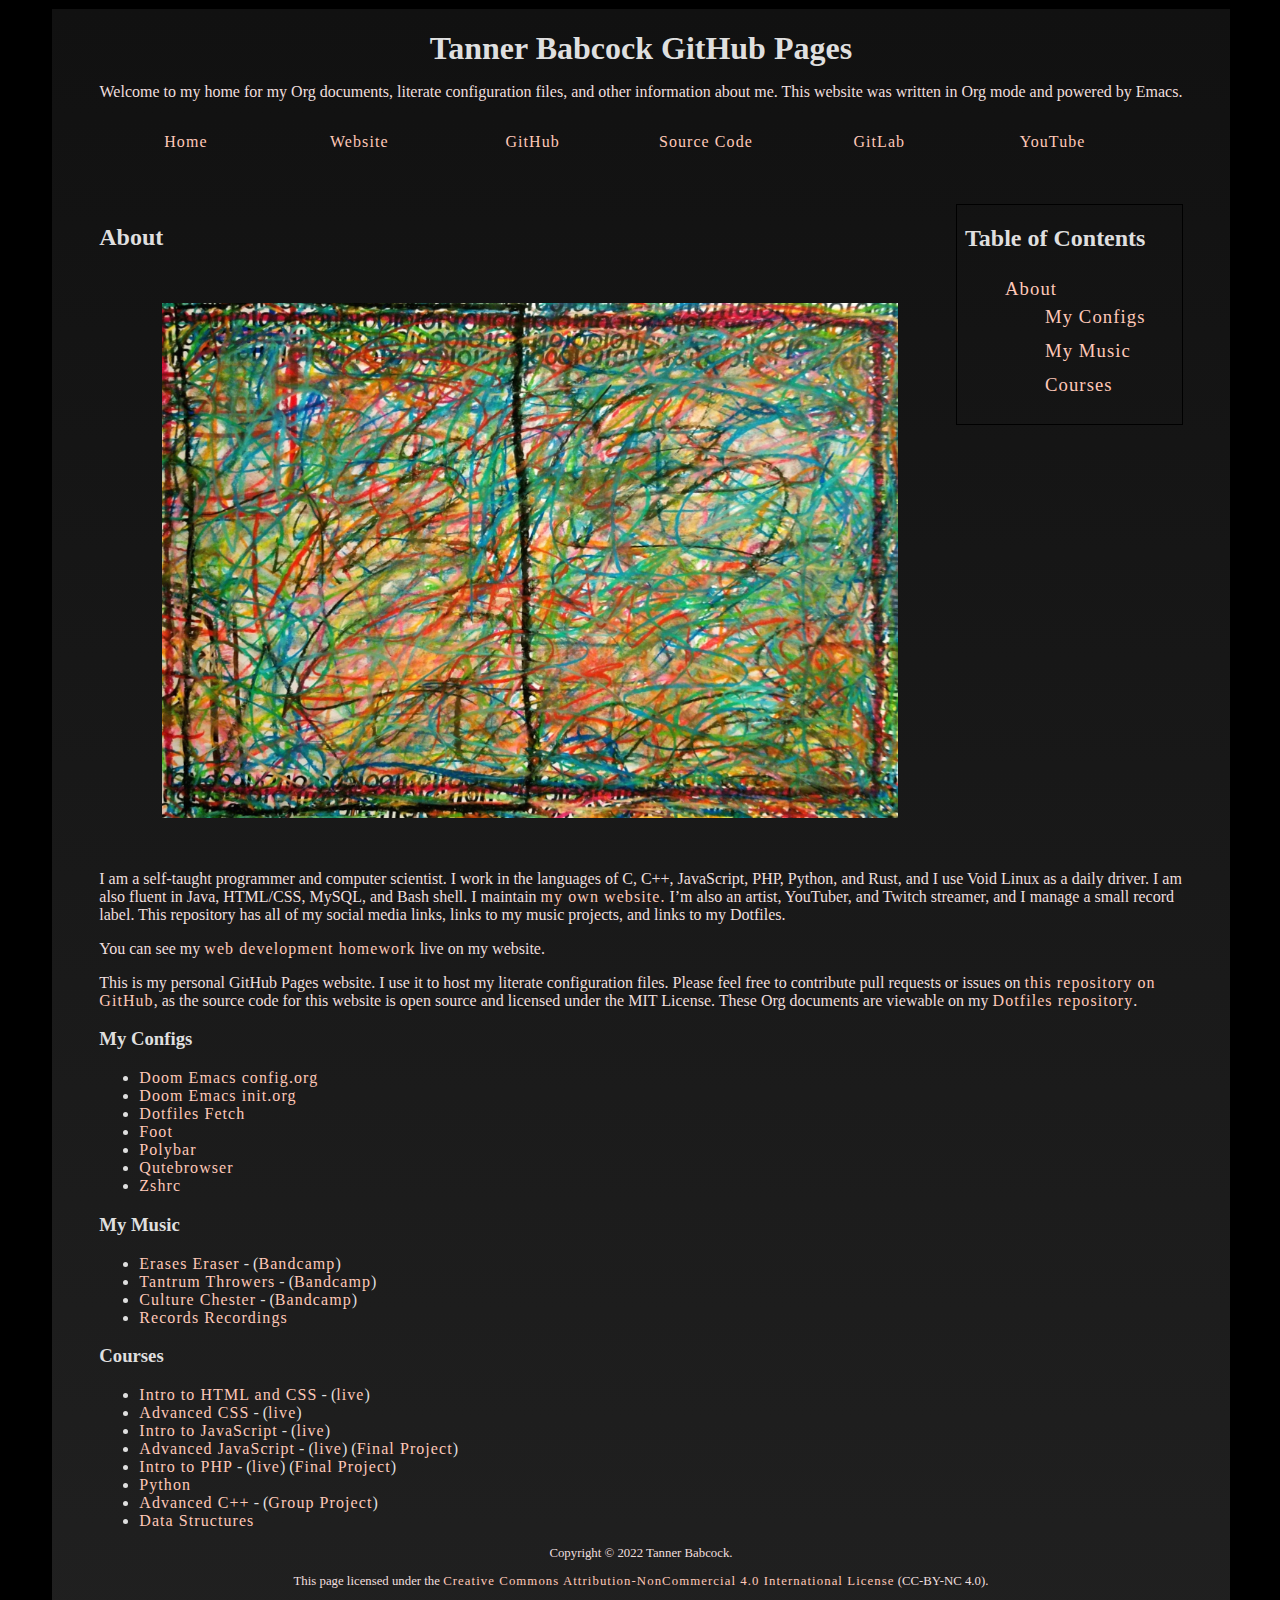
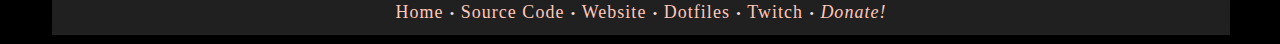
==== commit 4b4bbb2a: "Fix" ====
--- a/index.html
+++ b/index.html
@@ -306,8 +306,8 @@
 <footer>
     <center>
     <p>Copyright &copy; 2022 Tanner Babcock.</p>
-	<p class="nav">This page licensed under the <a href="https://creativecommons.org/licenses/by-nc/4.0/">Creative Commons Attribution-NonCommercial 4.0 International License</a> (CC-BY-NC 4.0).</p>
-    <p><a href="https://babkock.github.io">Home</a> &nbsp;&bull;&nbsp; <a href="https://github.com/Babkock/Babkock.github.io">Source Code</a> &nbsp;&bull;&nbsp;
+	<p>This page licensed under the <a href="https://creativecommons.org/licenses/by-nc/4.0/">Creative Commons Attribution-NonCommercial 4.0 International License</a> (CC-BY-NC 4.0).</p>
+    <p class="nav"><a href="https://babkock.github.io">Home</a> &nbsp;&bull;&nbsp; <a href="https://github.com/Babkock/Babkock.github.io">Source Code</a> &nbsp;&bull;&nbsp;
     <a href="https://tannerbabcock.com/home">Website</a> &nbsp;&bull;&nbsp;
     <a href="https://gitlab.com/Babkock/Dotfiles">Dotfiles</a> &nbsp;&bull;&nbsp;
     <a href="https://www.twitch.tv/babkock">Twitch</a> &nbsp;&bull;&nbsp;
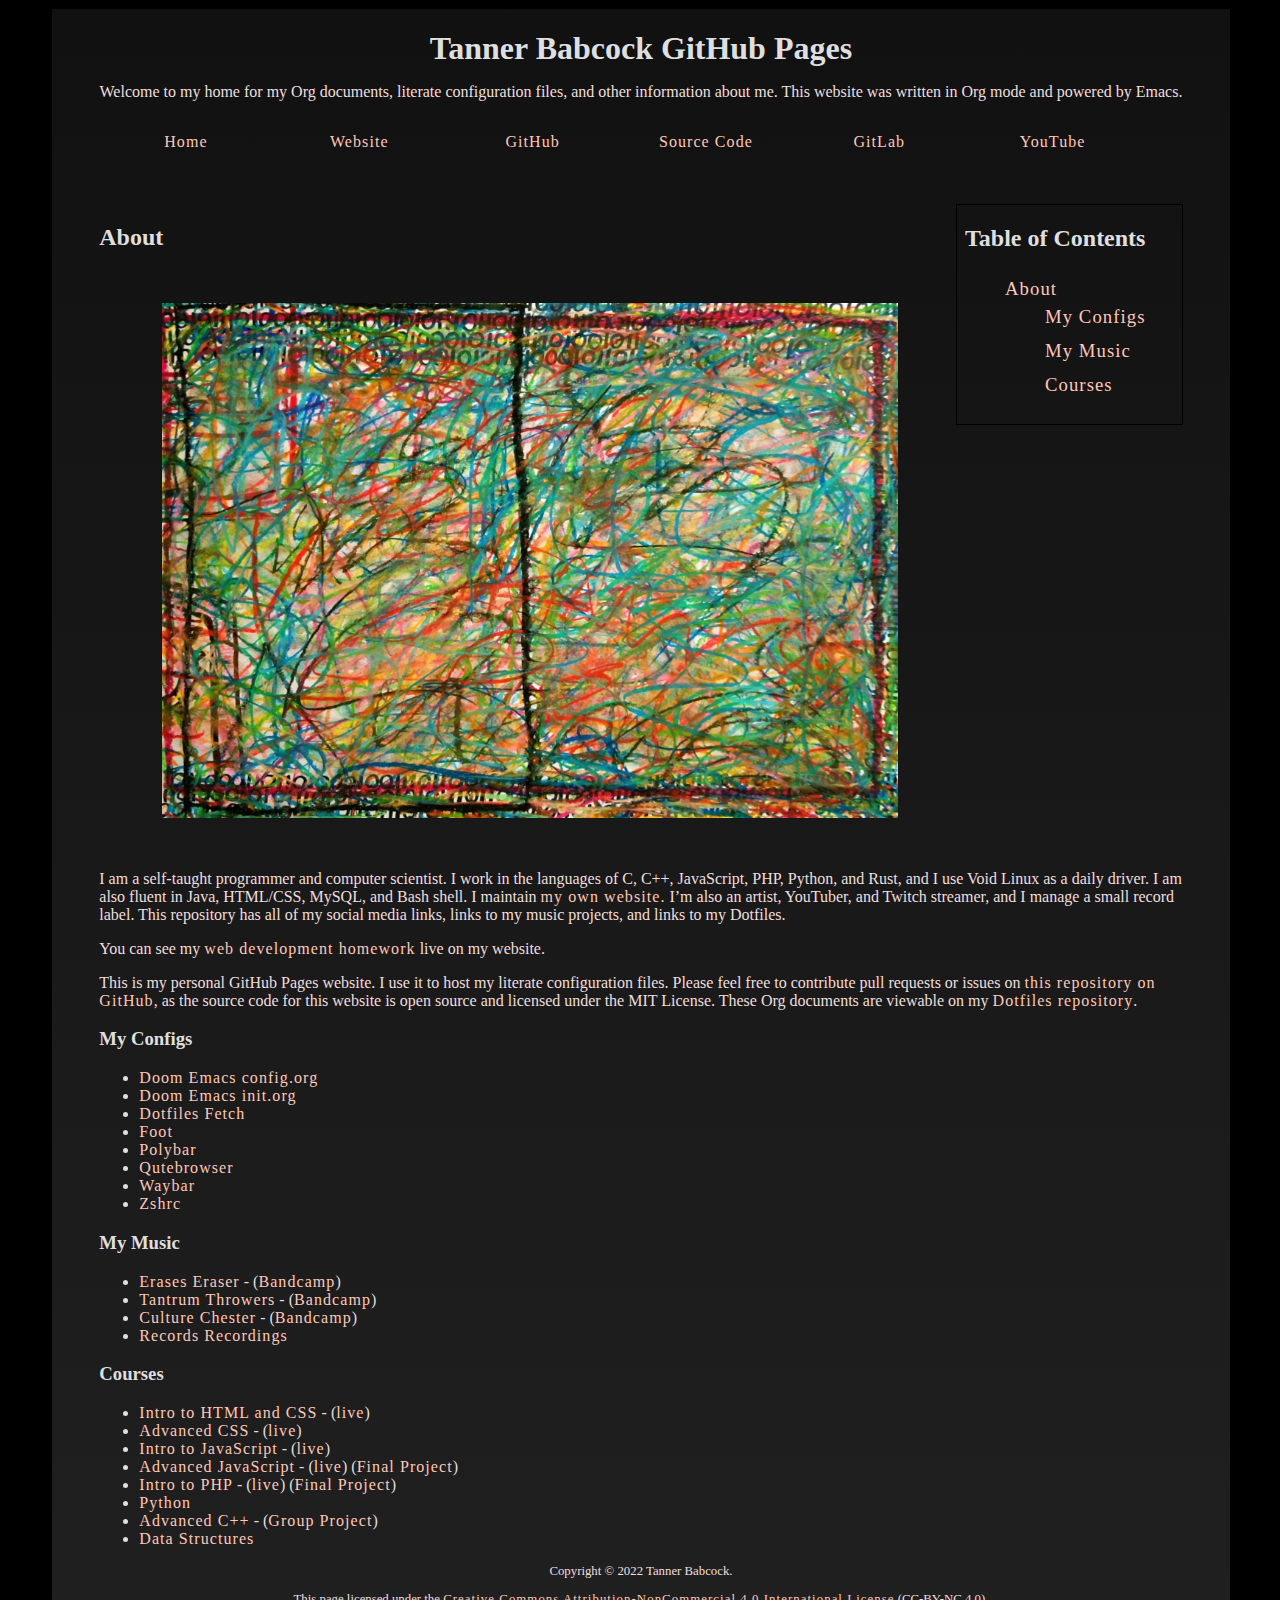
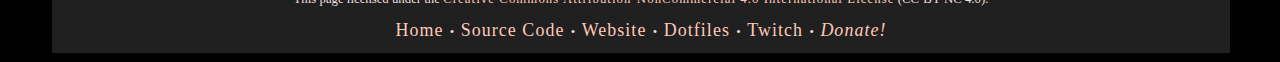
==== commit 444db71e: "Uploading Waybar config" ====
--- a/index.html
+++ b/index.html
@@ -3,7 +3,7 @@
 "http://www.w3.org/TR/xhtml1/DTD/xhtml1-strict.dtd">
 <html xmlns="http://www.w3.org/1999/xhtml" lang="en" xml:lang="en">
 <head>
-<!-- 2022-11-03 Thu 00:51 -->
+<!-- 2022-11-28 Mon 20:31 -->
 <meta http-equiv="Content-Type" content="text/html;charset=utf-8" />
 <meta name="viewport" content="width=device-width, initial-scale=1" />
 <title>Tanner Babcock GitHub Pages</title>
@@ -228,22 +228,22 @@
 <h2>Table of Contents</h2>
 <div id="text-table-of-contents" role="doc-toc">
 <ul>
-<li><a href="#org3a73446">About</a>
+<li><a href="#org2da9783">About</a>
 <ul>
-<li><a href="#org4c7c2a2">My Configs</a></li>
-<li><a href="#org81e2334">My Music</a></li>
-<li><a href="#org5d7294f">Courses</a></li>
+<li><a href="#org42c0daa">My Configs</a></li>
+<li><a href="#org2686ca5">My Music</a></li>
+<li><a href="#org6ee5b6b">Courses</a></li>
 </ul>
 </li>
 </ul>
 </div>
 </div>
 
-<div id="outline-container-org3a73446" class="outline-2">
-<h2 id="org3a73446">About</h2>
-<div class="outline-text-2" id="text-org3a73446">
-
-<div id="org3346ee7" class="figure">
+<div id="outline-container-org2da9783" class="outline-2">
+<h2 id="org2da9783">About</h2>
+<div class="outline-text-2" id="text-org2da9783">
+
+<div id="orgf6abfd7" class="figure">
 <p><img src="https://babkock.github.io/images/splash.jpg" alt="splash.jpg" />
 </p>
 </div>
@@ -262,9 +262,9 @@
 </p>
 </div>
 
-<div id="outline-container-org4c7c2a2" class="outline-3">
-<h3 id="org4c7c2a2">My Configs</h3>
-<div class="outline-text-3" id="text-org4c7c2a2">
+<div id="outline-container-org42c0daa" class="outline-3">
+<h3 id="org42c0daa">My Configs</h3>
+<div class="outline-text-3" id="text-org42c0daa">
 <ul class="org-ul">
 <li><a href="https://babkock.github.io/configs/doom.html">Doom Emacs config.org</a></li>
 <li><a href="https://babkock.github.io/configs/init.html">Doom Emacs init.org</a></li>
@@ -272,14 +272,15 @@
 <li><a href="https://babkock.github.io/configs/foot.html">Foot</a></li>
 <li><a href="https://babkock.github.io/configs/polybar.html">Polybar</a></li>
 <li><a href="https://babkock.github.io/configs/qutebrowser.html">Qutebrowser</a></li>
+<li><a href="https://babkock.github.io/configs/waybar.html">Waybar</a></li>
 <li><a href="https://babkock.github.io/configs/zsh.html">Zshrc</a></li>
 </ul>
 </div>
 </div>
 
-<div id="outline-container-org81e2334" class="outline-3">
-<h3 id="org81e2334">My Music</h3>
-<div class="outline-text-3" id="text-org81e2334">
+<div id="outline-container-org2686ca5" class="outline-3">
+<h3 id="org2686ca5">My Music</h3>
+<div class="outline-text-3" id="text-org2686ca5">
 <ul class="org-ul">
 <li><a href="https://open.spotify.com/artist/3qysccskvwTB7ozJ0ojOTP">Erases Eraser</a> - (<a href="https://eraseseraser.bandcamp.com/">Bandcamp</a>)</li>
 <li><a href="https://open.spotify.com/artist/6x2K3JghRnqnFdg07SkrN3">Tantrum Throwers</a> - (<a href="https://tantrumthrowers.bandcamp.com/">Bandcamp</a>)</li>
@@ -289,9 +290,9 @@
 </div>
 </div>
 
-<div id="outline-container-org5d7294f" class="outline-3">
-<h3 id="org5d7294f">Courses</h3>
-<div class="outline-text-3" id="text-org5d7294f">
+<div id="outline-container-org6ee5b6b" class="outline-3">
+<h3 id="org6ee5b6b">Courses</h3>
+<div class="outline-text-3" id="text-org6ee5b6b">
 <ul class="org-ul">
 <li><a href="https://gitlab.com/tbhomework/homework/-/tree/master/wdv101">Intro to HTML and CSS</a> - (<a href="https://tannerbabcock.com/homework/index?c=wdv101">live</a>)</li>
 <li><a href="https://gitlab.com/tbhomework/homework/-/tree/master/wdv205">Advanced CSS</a> - (<a href="https://tannerbabcock.com/homework/index?c=wdv205">live</a>)</li>
@@ -320,7 +321,7 @@
 </div>
 <div id="postamble" class="status">
 <p class="author">Author: Tanner Babcock</p>
-<p class="date">Created: 2022-11-03 Thu 00:51</p>
+<p class="date">Created: 2022-11-28 Mon 20:31</p>
 </div>
 </body>
 </html>
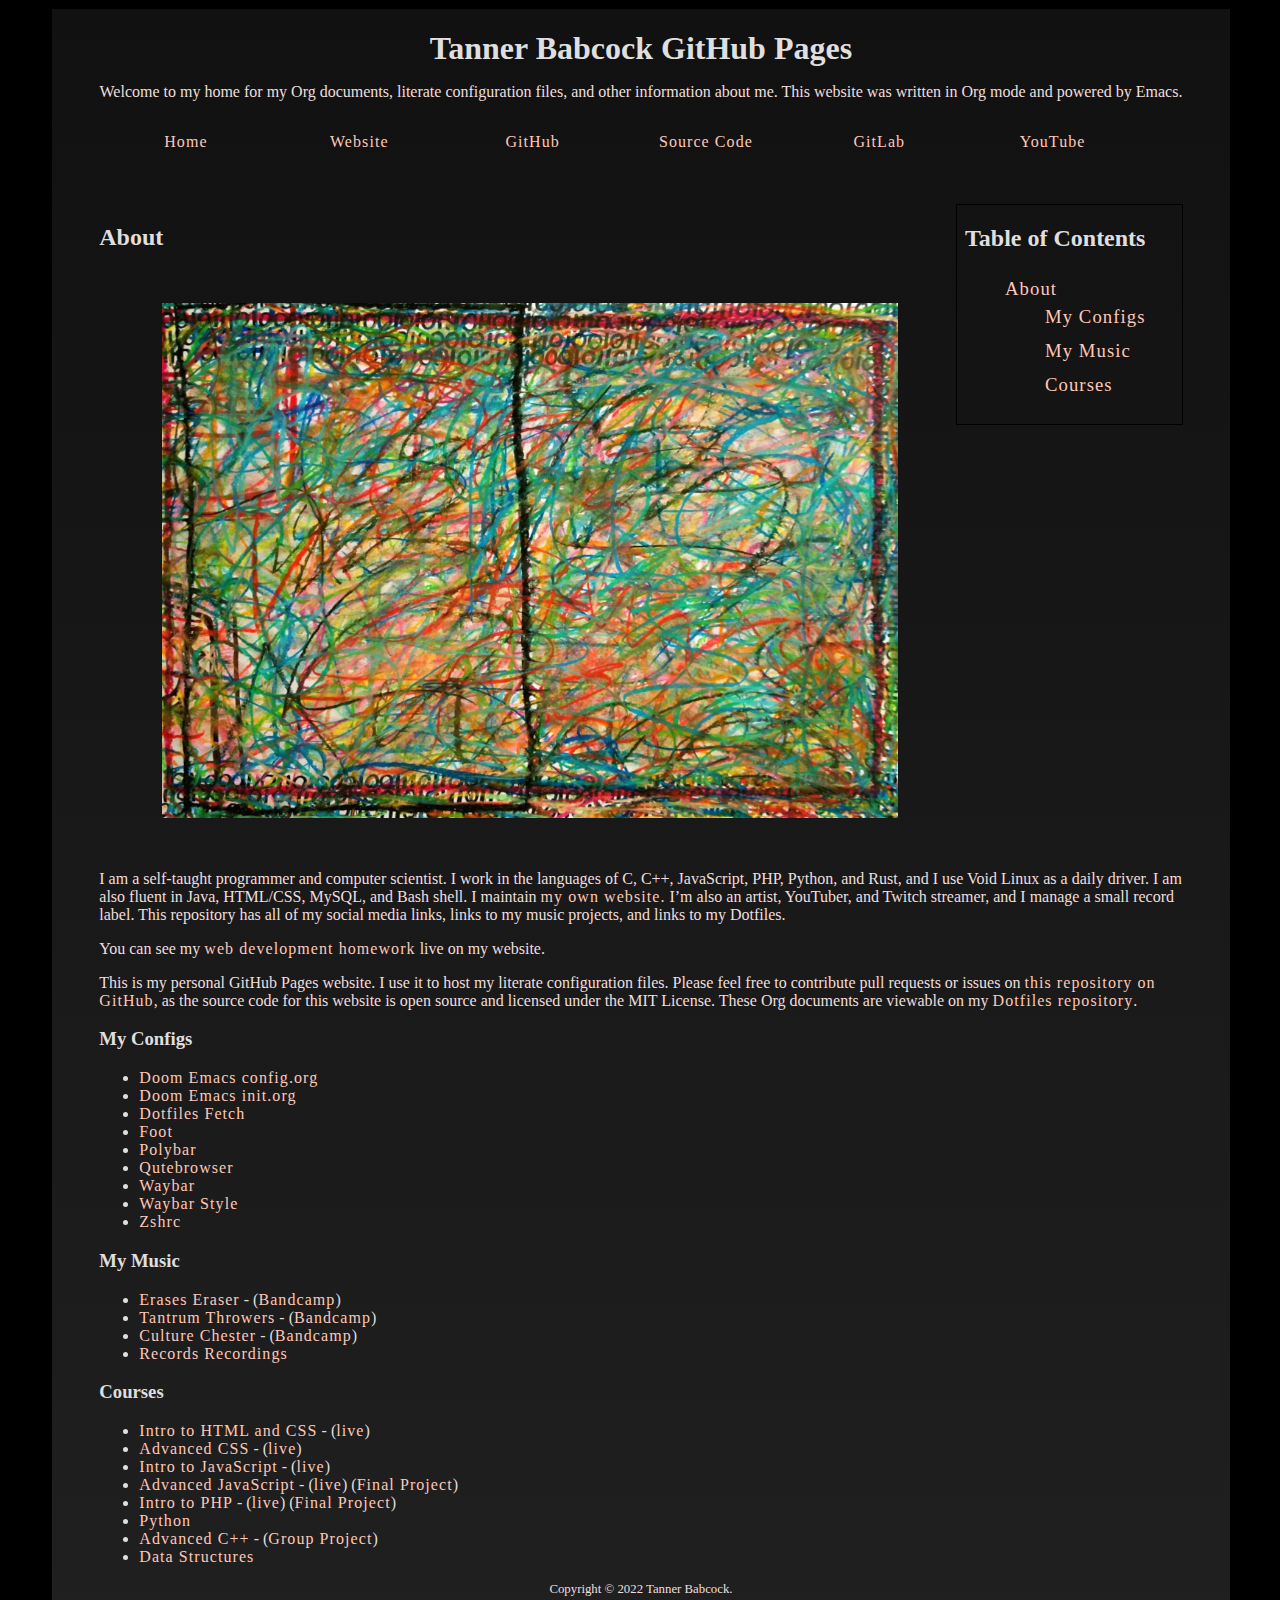
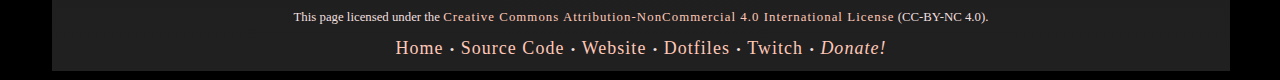
==== commit a1fb0a73: "Committing new Way Style, now config documents link to the actual source in the Repo" ====
--- a/index.html
+++ b/index.html
@@ -3,7 +3,7 @@
 "http://www.w3.org/TR/xhtml1/DTD/xhtml1-strict.dtd">
 <html xmlns="http://www.w3.org/1999/xhtml" lang="en" xml:lang="en">
 <head>
-<!-- 2022-11-28 Mon 20:31 -->
+<!-- 2022-11-28 Mon 21:04 -->
 <meta http-equiv="Content-Type" content="text/html;charset=utf-8" />
 <meta name="viewport" content="width=device-width, initial-scale=1" />
 <title>Tanner Babcock GitHub Pages</title>
@@ -228,22 +228,22 @@
 <h2>Table of Contents</h2>
 <div id="text-table-of-contents" role="doc-toc">
 <ul>
-<li><a href="#org2da9783">About</a>
+<li><a href="#org222be64">About</a>
 <ul>
-<li><a href="#org42c0daa">My Configs</a></li>
-<li><a href="#org2686ca5">My Music</a></li>
-<li><a href="#org6ee5b6b">Courses</a></li>
+<li><a href="#org89e77f8">My Configs</a></li>
+<li><a href="#orgbaf051f">My Music</a></li>
+<li><a href="#org7c5a61a">Courses</a></li>
 </ul>
 </li>
 </ul>
 </div>
 </div>
 
-<div id="outline-container-org2da9783" class="outline-2">
-<h2 id="org2da9783">About</h2>
-<div class="outline-text-2" id="text-org2da9783">
-
-<div id="orgf6abfd7" class="figure">
+<div id="outline-container-org222be64" class="outline-2">
+<h2 id="org222be64">About</h2>
+<div class="outline-text-2" id="text-org222be64">
+
+<div id="org274c1a0" class="figure">
 <p><img src="https://babkock.github.io/images/splash.jpg" alt="splash.jpg" />
 </p>
 </div>
@@ -262,9 +262,9 @@
 </p>
 </div>
 
-<div id="outline-container-org42c0daa" class="outline-3">
-<h3 id="org42c0daa">My Configs</h3>
-<div class="outline-text-3" id="text-org42c0daa">
+<div id="outline-container-org89e77f8" class="outline-3">
+<h3 id="org89e77f8">My Configs</h3>
+<div class="outline-text-3" id="text-org89e77f8">
 <ul class="org-ul">
 <li><a href="https://babkock.github.io/configs/doom.html">Doom Emacs config.org</a></li>
 <li><a href="https://babkock.github.io/configs/init.html">Doom Emacs init.org</a></li>
@@ -273,14 +273,15 @@
 <li><a href="https://babkock.github.io/configs/polybar.html">Polybar</a></li>
 <li><a href="https://babkock.github.io/configs/qutebrowser.html">Qutebrowser</a></li>
 <li><a href="https://babkock.github.io/configs/waybar.html">Waybar</a></li>
+<li><a href="https://babkock.github.io/configs/waystyle.html">Waybar Style</a></li>
 <li><a href="https://babkock.github.io/configs/zsh.html">Zshrc</a></li>
 </ul>
 </div>
 </div>
 
-<div id="outline-container-org2686ca5" class="outline-3">
-<h3 id="org2686ca5">My Music</h3>
-<div class="outline-text-3" id="text-org2686ca5">
+<div id="outline-container-orgbaf051f" class="outline-3">
+<h3 id="orgbaf051f">My Music</h3>
+<div class="outline-text-3" id="text-orgbaf051f">
 <ul class="org-ul">
 <li><a href="https://open.spotify.com/artist/3qysccskvwTB7ozJ0ojOTP">Erases Eraser</a> - (<a href="https://eraseseraser.bandcamp.com/">Bandcamp</a>)</li>
 <li><a href="https://open.spotify.com/artist/6x2K3JghRnqnFdg07SkrN3">Tantrum Throwers</a> - (<a href="https://tantrumthrowers.bandcamp.com/">Bandcamp</a>)</li>
@@ -290,9 +291,9 @@
 </div>
 </div>
 
-<div id="outline-container-org6ee5b6b" class="outline-3">
-<h3 id="org6ee5b6b">Courses</h3>
-<div class="outline-text-3" id="text-org6ee5b6b">
+<div id="outline-container-org7c5a61a" class="outline-3">
+<h3 id="org7c5a61a">Courses</h3>
+<div class="outline-text-3" id="text-org7c5a61a">
 <ul class="org-ul">
 <li><a href="https://gitlab.com/tbhomework/homework/-/tree/master/wdv101">Intro to HTML and CSS</a> - (<a href="https://tannerbabcock.com/homework/index?c=wdv101">live</a>)</li>
 <li><a href="https://gitlab.com/tbhomework/homework/-/tree/master/wdv205">Advanced CSS</a> - (<a href="https://tannerbabcock.com/homework/index?c=wdv205">live</a>)</li>
@@ -321,7 +322,7 @@
 </div>
 <div id="postamble" class="status">
 <p class="author">Author: Tanner Babcock</p>
-<p class="date">Created: 2022-11-28 Mon 20:31</p>
+<p class="date">Created: 2022-11-28 Mon 21:04</p>
 </div>
 </body>
 </html>
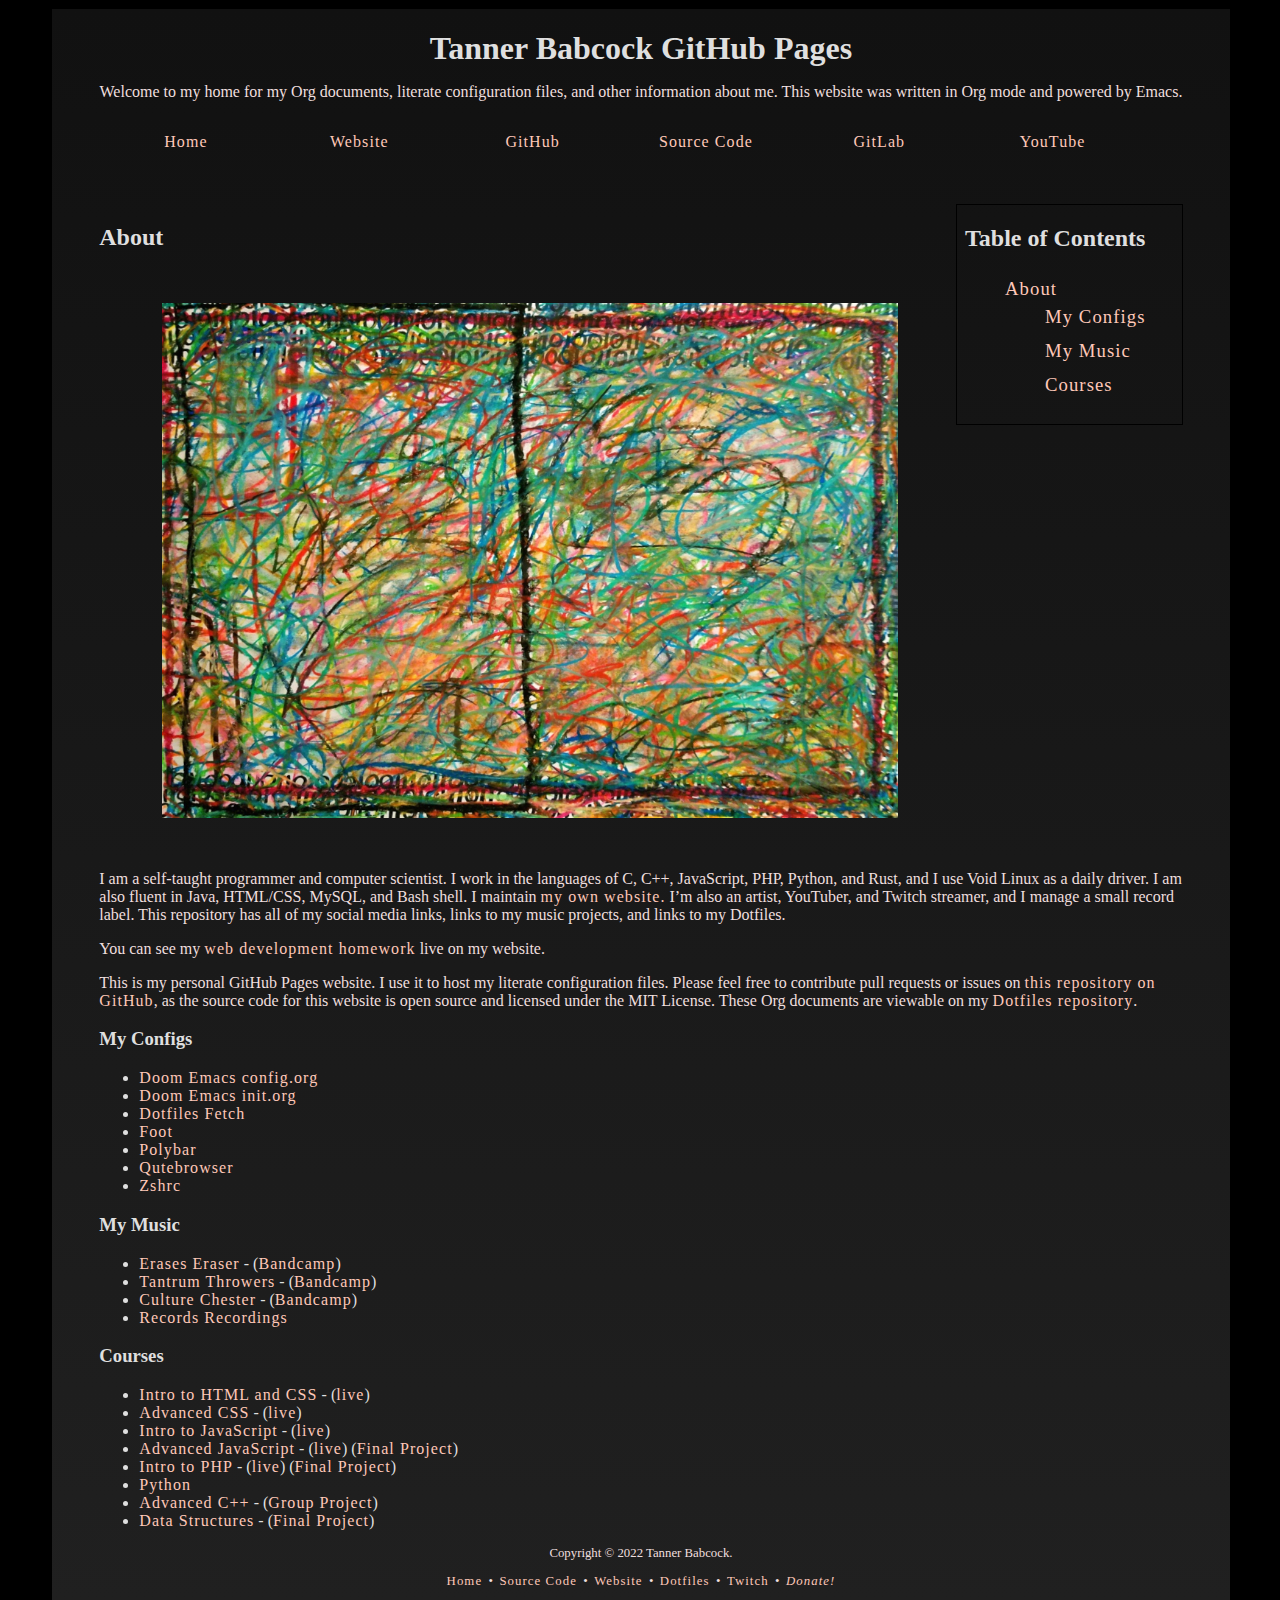
==== commit 6142355d: "Added Funding and updated Index" ====
--- a/index.html
+++ b/index.html
@@ -3,7 +3,7 @@
 "http://www.w3.org/TR/xhtml1/DTD/xhtml1-strict.dtd">
 <html xmlns="http://www.w3.org/1999/xhtml" lang="en" xml:lang="en">
 <head>
-<!-- 2022-11-28 Mon 21:04 -->
+<!-- 2022-12-10 Sat 02:28 -->
 <meta http-equiv="Content-Type" content="text/html;charset=utf-8" />
 <meta name="viewport" content="width=device-width, initial-scale=1" />
 <title>Tanner Babcock GitHub Pages</title>
@@ -228,22 +228,22 @@
 <h2>Table of Contents</h2>
 <div id="text-table-of-contents" role="doc-toc">
 <ul>
-<li><a href="#org222be64">About</a>
+<li><a href="#org7ff35a4">About</a>
 <ul>
-<li><a href="#org89e77f8">My Configs</a></li>
-<li><a href="#orgbaf051f">My Music</a></li>
-<li><a href="#org7c5a61a">Courses</a></li>
+<li><a href="#org32f4436">My Configs</a></li>
+<li><a href="#org26f0e7a">My Music</a></li>
+<li><a href="#orgd263904">Courses</a></li>
 </ul>
 </li>
 </ul>
 </div>
 </div>
 
-<div id="outline-container-org222be64" class="outline-2">
-<h2 id="org222be64">About</h2>
-<div class="outline-text-2" id="text-org222be64">
-
-<div id="org274c1a0" class="figure">
+<div id="outline-container-org7ff35a4" class="outline-2">
+<h2 id="org7ff35a4">About</h2>
+<div class="outline-text-2" id="text-org7ff35a4">
+
+<div id="org0bd9d98" class="figure">
 <p><img src="https://babkock.github.io/images/splash.jpg" alt="splash.jpg" />
 </p>
 </div>
@@ -262,9 +262,9 @@
 </p>
 </div>
 
-<div id="outline-container-org89e77f8" class="outline-3">
-<h3 id="org89e77f8">My Configs</h3>
-<div class="outline-text-3" id="text-org89e77f8">
+<div id="outline-container-org32f4436" class="outline-3">
+<h3 id="org32f4436">My Configs</h3>
+<div class="outline-text-3" id="text-org32f4436">
 <ul class="org-ul">
 <li><a href="https://babkock.github.io/configs/doom.html">Doom Emacs config.org</a></li>
 <li><a href="https://babkock.github.io/configs/init.html">Doom Emacs init.org</a></li>
@@ -272,16 +272,14 @@
 <li><a href="https://babkock.github.io/configs/foot.html">Foot</a></li>
 <li><a href="https://babkock.github.io/configs/polybar.html">Polybar</a></li>
 <li><a href="https://babkock.github.io/configs/qutebrowser.html">Qutebrowser</a></li>
-<li><a href="https://babkock.github.io/configs/waybar.html">Waybar</a></li>
-<li><a href="https://babkock.github.io/configs/waystyle.html">Waybar Style</a></li>
 <li><a href="https://babkock.github.io/configs/zsh.html">Zshrc</a></li>
 </ul>
 </div>
 </div>
 
-<div id="outline-container-orgbaf051f" class="outline-3">
-<h3 id="orgbaf051f">My Music</h3>
-<div class="outline-text-3" id="text-orgbaf051f">
+<div id="outline-container-org26f0e7a" class="outline-3">
+<h3 id="org26f0e7a">My Music</h3>
+<div class="outline-text-3" id="text-org26f0e7a">
 <ul class="org-ul">
 <li><a href="https://open.spotify.com/artist/3qysccskvwTB7ozJ0ojOTP">Erases Eraser</a> - (<a href="https://eraseseraser.bandcamp.com/">Bandcamp</a>)</li>
 <li><a href="https://open.spotify.com/artist/6x2K3JghRnqnFdg07SkrN3">Tantrum Throwers</a> - (<a href="https://tantrumthrowers.bandcamp.com/">Bandcamp</a>)</li>
@@ -291,9 +289,9 @@
 </div>
 </div>
 
-<div id="outline-container-org7c5a61a" class="outline-3">
-<h3 id="org7c5a61a">Courses</h3>
-<div class="outline-text-3" id="text-org7c5a61a">
+<div id="outline-container-orgd263904" class="outline-3">
+<h3 id="orgd263904">Courses</h3>
+<div class="outline-text-3" id="text-orgd263904">
 <ul class="org-ul">
 <li><a href="https://gitlab.com/tbhomework/homework/-/tree/master/wdv101">Intro to HTML and CSS</a> - (<a href="https://tannerbabcock.com/homework/index?c=wdv101">live</a>)</li>
 <li><a href="https://gitlab.com/tbhomework/homework/-/tree/master/wdv205">Advanced CSS</a> - (<a href="https://tannerbabcock.com/homework/index?c=wdv205">live</a>)</li>
@@ -302,14 +300,13 @@
 <li><a href="https://gitlab.com/tbhomework/homework/-/tree/master/wdv341">Intro to PHP</a> - (<a href="https://tannerbabcock.com/homework/index?c=wdv341">live</a>) (<a href="https://tannerbabcock.com/homework/wdv341/wax/index">Final Project</a>)</li>
 <li><a href="https://gitlab.com/tbhomework/python">Python</a></li>
 <li><a href="https://gitlab.com/tbhomework/cis164">Advanced C++</a> - (<a href="https://github.com/naertz/CasualMockSkirmish">Group Project</a>)</li>
-<li><a href="https://gitlab.com/tbhomework/cis152">Data Structures</a></li>
+<li><a href="https://gitlab.com/tbhomework/cis152">Data Structures</a> - (<a href="https://github.com/Babkock/VideoStore">Final Project</a>)</li>
 </ul>
 
 <footer>
     <center>
     <p>Copyright &copy; 2022 Tanner Babcock.</p>
-	<p>This page licensed under the <a href="https://creativecommons.org/licenses/by-nc/4.0/">Creative Commons Attribution-NonCommercial 4.0 International License</a> (CC-BY-NC 4.0).</p>
-    <p class="nav"><a href="https://babkock.github.io">Home</a> &nbsp;&bull;&nbsp; <a href="https://github.com/Babkock/Babkock.github.io">Source Code</a> &nbsp;&bull;&nbsp;
+    <p><a href="https://babkock.github.io">Home</a> &nbsp;&bull;&nbsp; <a href="https://github.com/Babkock/Babkock.github.io">Source Code</a> &nbsp;&bull;&nbsp;
     <a href="https://tannerbabcock.com/home">Website</a> &nbsp;&bull;&nbsp;
     <a href="https://gitlab.com/Babkock/Dotfiles">Dotfiles</a> &nbsp;&bull;&nbsp;
     <a href="https://www.twitch.tv/babkock">Twitch</a> &nbsp;&bull;&nbsp;
@@ -322,7 +319,7 @@
 </div>
 <div id="postamble" class="status">
 <p class="author">Author: Tanner Babcock</p>
-<p class="date">Created: 2022-11-28 Mon 21:04</p>
+<p class="date">Created: 2022-12-10 Sat 02:28</p>
 </div>
 </body>
 </html>
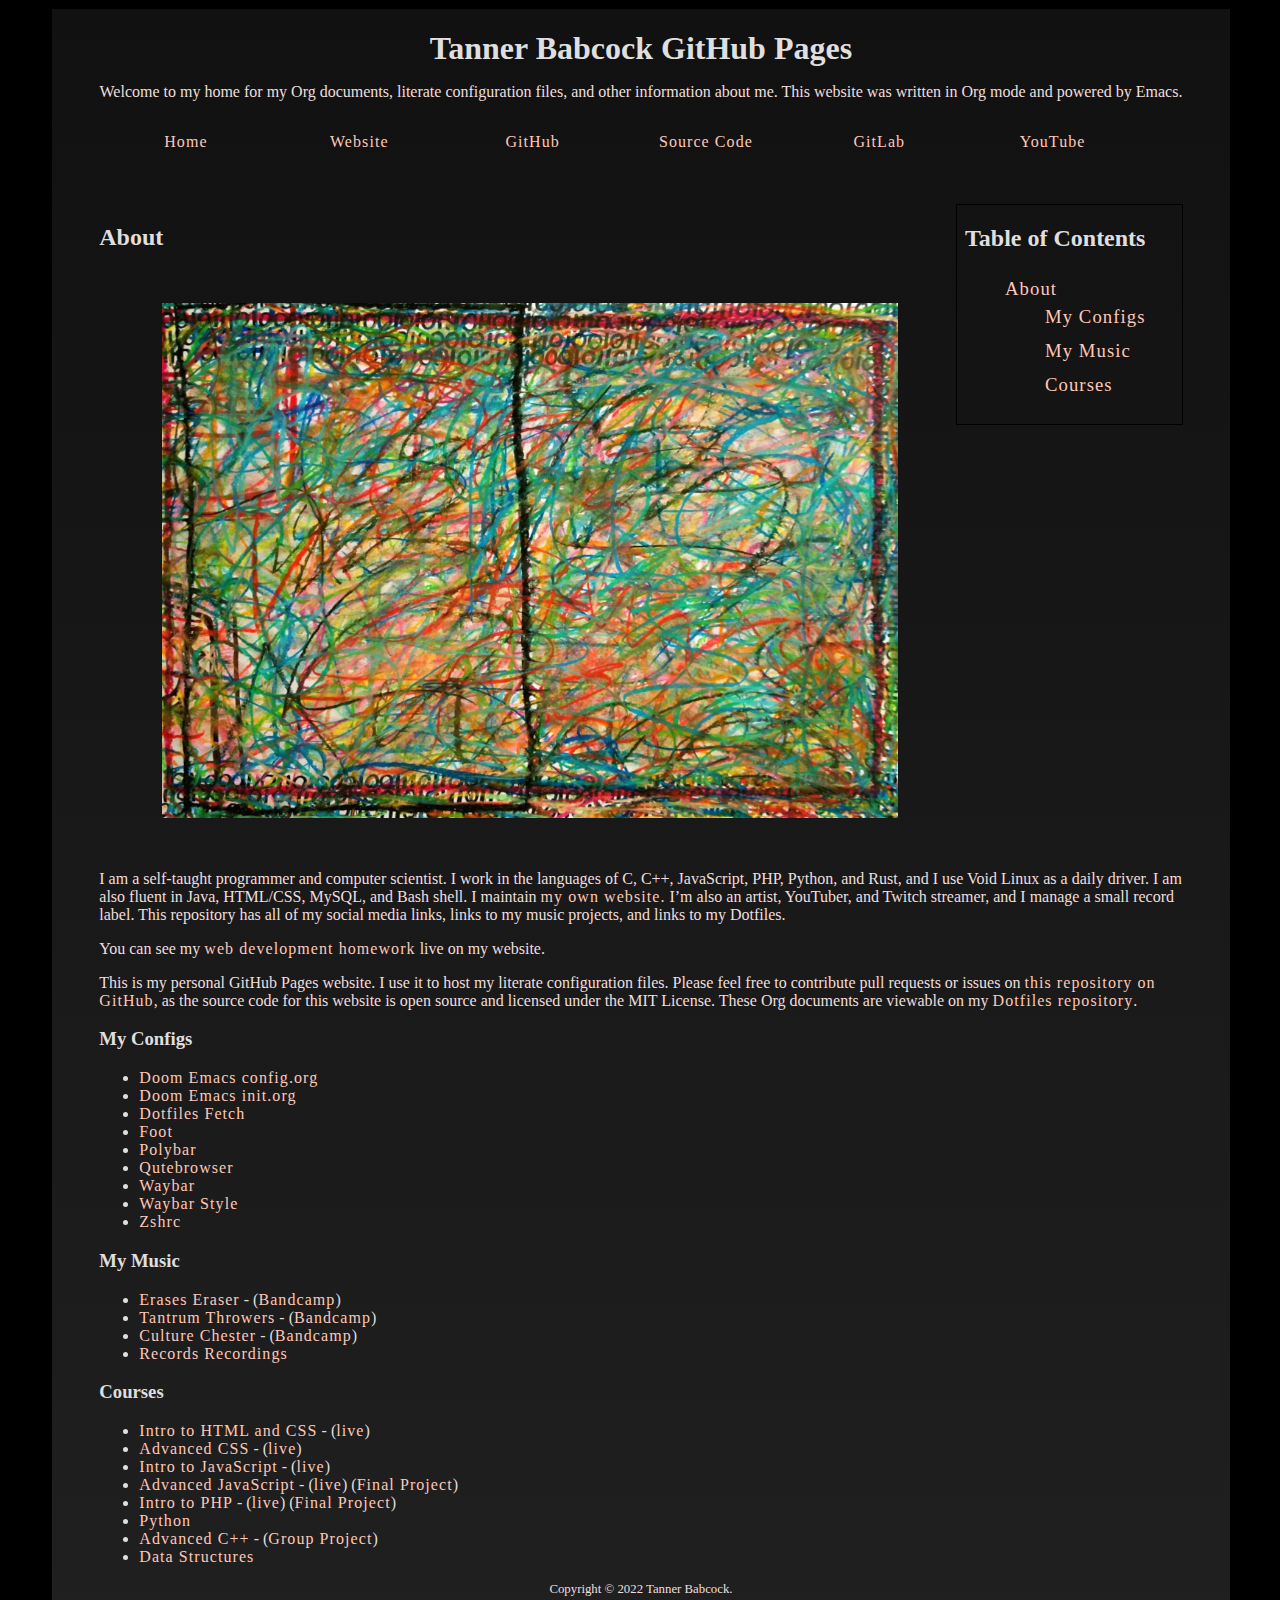
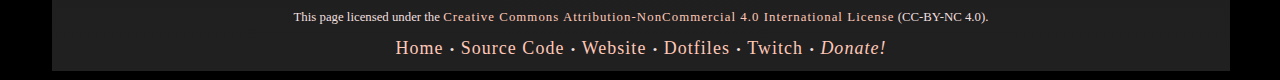
==== commit 6add1338: "Wow... I never did that?" ====
--- a/index.html
+++ b/index.html
@@ -3,7 +3,7 @@
 "http://www.w3.org/TR/xhtml1/DTD/xhtml1-strict.dtd">
 <html xmlns="http://www.w3.org/1999/xhtml" lang="en" xml:lang="en">
 <head>
-<!-- 2022-12-10 Sat 02:28 -->
+<!-- 2023-03-05 Sun 00:57 -->
 <meta http-equiv="Content-Type" content="text/html;charset=utf-8" />
 <meta name="viewport" content="width=device-width, initial-scale=1" />
 <title>Tanner Babcock GitHub Pages</title>
@@ -228,22 +228,22 @@
 <h2>Table of Contents</h2>
 <div id="text-table-of-contents" role="doc-toc">
 <ul>
-<li><a href="#org7ff35a4">About</a>
+<li><a href="#org0990740">About</a>
 <ul>
-<li><a href="#org32f4436">My Configs</a></li>
-<li><a href="#org26f0e7a">My Music</a></li>
-<li><a href="#orgd263904">Courses</a></li>
+<li><a href="#orge3058fc">My Configs</a></li>
+<li><a href="#org3c6eec1">My Music</a></li>
+<li><a href="#org378b8b5">Courses</a></li>
 </ul>
 </li>
 </ul>
 </div>
 </div>
 
-<div id="outline-container-org7ff35a4" class="outline-2">
-<h2 id="org7ff35a4">About</h2>
-<div class="outline-text-2" id="text-org7ff35a4">
-
-<div id="org0bd9d98" class="figure">
+<div id="outline-container-org0990740" class="outline-2">
+<h2 id="org0990740">About</h2>
+<div class="outline-text-2" id="text-org0990740">
+
+<div id="orgaf0c194" class="figure">
 <p><img src="https://babkock.github.io/images/splash.jpg" alt="splash.jpg" />
 </p>
 </div>
@@ -262,9 +262,9 @@
 </p>
 </div>
 
-<div id="outline-container-org32f4436" class="outline-3">
-<h3 id="org32f4436">My Configs</h3>
-<div class="outline-text-3" id="text-org32f4436">
+<div id="outline-container-orge3058fc" class="outline-3">
+<h3 id="orge3058fc">My Configs</h3>
+<div class="outline-text-3" id="text-orge3058fc">
 <ul class="org-ul">
 <li><a href="https://babkock.github.io/configs/doom.html">Doom Emacs config.org</a></li>
 <li><a href="https://babkock.github.io/configs/init.html">Doom Emacs init.org</a></li>
@@ -272,14 +272,16 @@
 <li><a href="https://babkock.github.io/configs/foot.html">Foot</a></li>
 <li><a href="https://babkock.github.io/configs/polybar.html">Polybar</a></li>
 <li><a href="https://babkock.github.io/configs/qutebrowser.html">Qutebrowser</a></li>
+<li><a href="https://babkock.github.io/configs/waybar.html">Waybar</a></li>
+<li><a href="https://babkock.github.io/configs/waystyle.html">Waybar Style</a></li>
 <li><a href="https://babkock.github.io/configs/zsh.html">Zshrc</a></li>
 </ul>
 </div>
 </div>
 
-<div id="outline-container-org26f0e7a" class="outline-3">
-<h3 id="org26f0e7a">My Music</h3>
-<div class="outline-text-3" id="text-org26f0e7a">
+<div id="outline-container-org3c6eec1" class="outline-3">
+<h3 id="org3c6eec1">My Music</h3>
+<div class="outline-text-3" id="text-org3c6eec1">
 <ul class="org-ul">
 <li><a href="https://open.spotify.com/artist/3qysccskvwTB7ozJ0ojOTP">Erases Eraser</a> - (<a href="https://eraseseraser.bandcamp.com/">Bandcamp</a>)</li>
 <li><a href="https://open.spotify.com/artist/6x2K3JghRnqnFdg07SkrN3">Tantrum Throwers</a> - (<a href="https://tantrumthrowers.bandcamp.com/">Bandcamp</a>)</li>
@@ -289,9 +291,9 @@
 </div>
 </div>
 
-<div id="outline-container-orgd263904" class="outline-3">
-<h3 id="orgd263904">Courses</h3>
-<div class="outline-text-3" id="text-orgd263904">
+<div id="outline-container-org378b8b5" class="outline-3">
+<h3 id="org378b8b5">Courses</h3>
+<div class="outline-text-3" id="text-org378b8b5">
 <ul class="org-ul">
 <li><a href="https://gitlab.com/tbhomework/homework/-/tree/master/wdv101">Intro to HTML and CSS</a> - (<a href="https://tannerbabcock.com/homework/index?c=wdv101">live</a>)</li>
 <li><a href="https://gitlab.com/tbhomework/homework/-/tree/master/wdv205">Advanced CSS</a> - (<a href="https://tannerbabcock.com/homework/index?c=wdv205">live</a>)</li>
@@ -300,13 +302,14 @@
 <li><a href="https://gitlab.com/tbhomework/homework/-/tree/master/wdv341">Intro to PHP</a> - (<a href="https://tannerbabcock.com/homework/index?c=wdv341">live</a>) (<a href="https://tannerbabcock.com/homework/wdv341/wax/index">Final Project</a>)</li>
 <li><a href="https://gitlab.com/tbhomework/python">Python</a></li>
 <li><a href="https://gitlab.com/tbhomework/cis164">Advanced C++</a> - (<a href="https://github.com/naertz/CasualMockSkirmish">Group Project</a>)</li>
-<li><a href="https://gitlab.com/tbhomework/cis152">Data Structures</a> - (<a href="https://github.com/Babkock/VideoStore">Final Project</a>)</li>
+<li><a href="https://gitlab.com/tbhomework/cis152">Data Structures</a></li>
 </ul>
 
 <footer>
     <center>
     <p>Copyright &copy; 2022 Tanner Babcock.</p>
-    <p><a href="https://babkock.github.io">Home</a> &nbsp;&bull;&nbsp; <a href="https://github.com/Babkock/Babkock.github.io">Source Code</a> &nbsp;&bull;&nbsp;
+	<p>This page licensed under the <a href="https://creativecommons.org/licenses/by-nc/4.0/">Creative Commons Attribution-NonCommercial 4.0 International License</a> (CC-BY-NC 4.0).</p>
+    <p class="nav"><a href="https://babkock.github.io">Home</a> &nbsp;&bull;&nbsp; <a href="https://github.com/Babkock/Babkock.github.io">Source Code</a> &nbsp;&bull;&nbsp;
     <a href="https://tannerbabcock.com/home">Website</a> &nbsp;&bull;&nbsp;
     <a href="https://gitlab.com/Babkock/Dotfiles">Dotfiles</a> &nbsp;&bull;&nbsp;
     <a href="https://www.twitch.tv/babkock">Twitch</a> &nbsp;&bull;&nbsp;
@@ -319,7 +322,7 @@
 </div>
 <div id="postamble" class="status">
 <p class="author">Author: Tanner Babcock</p>
-<p class="date">Created: 2022-12-10 Sat 02:28</p>
+<p class="date">Created: 2023-03-05 Sun 00:57</p>
 </div>
 </body>
-</html>
+</html>